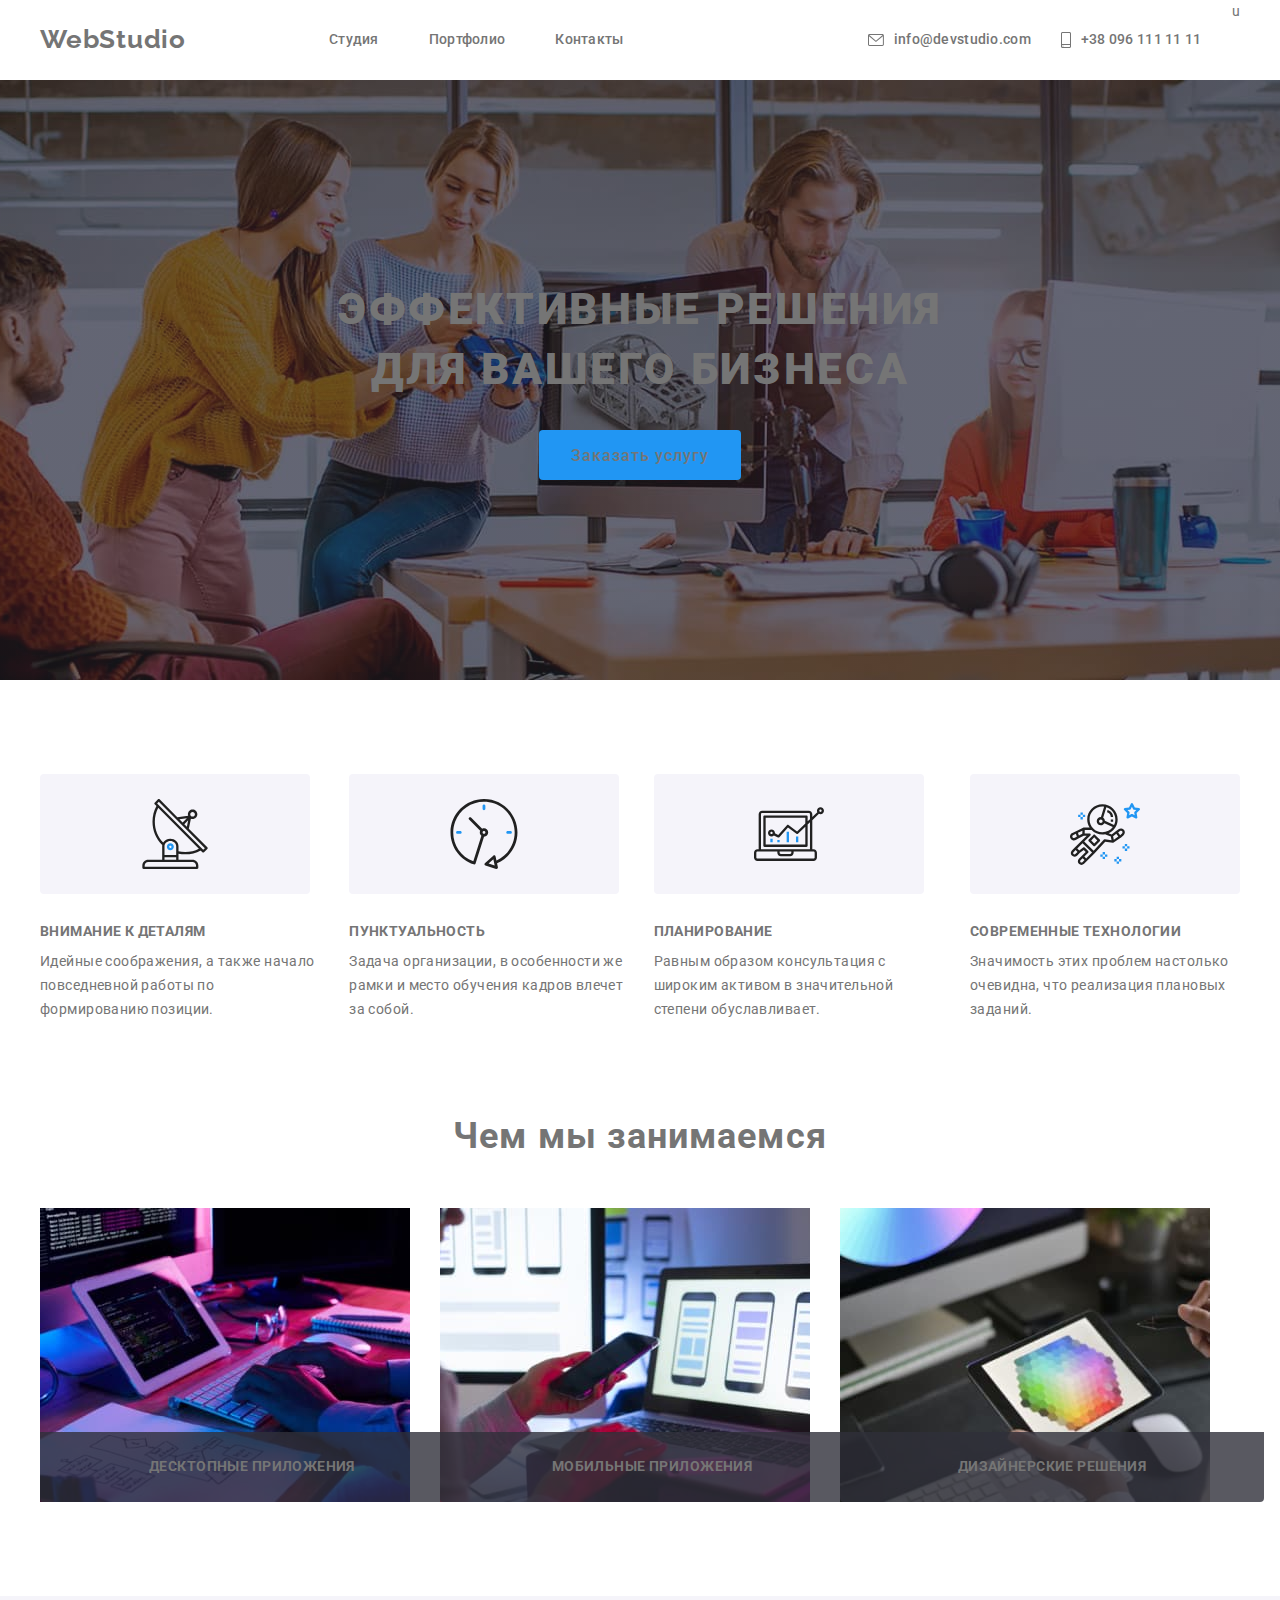
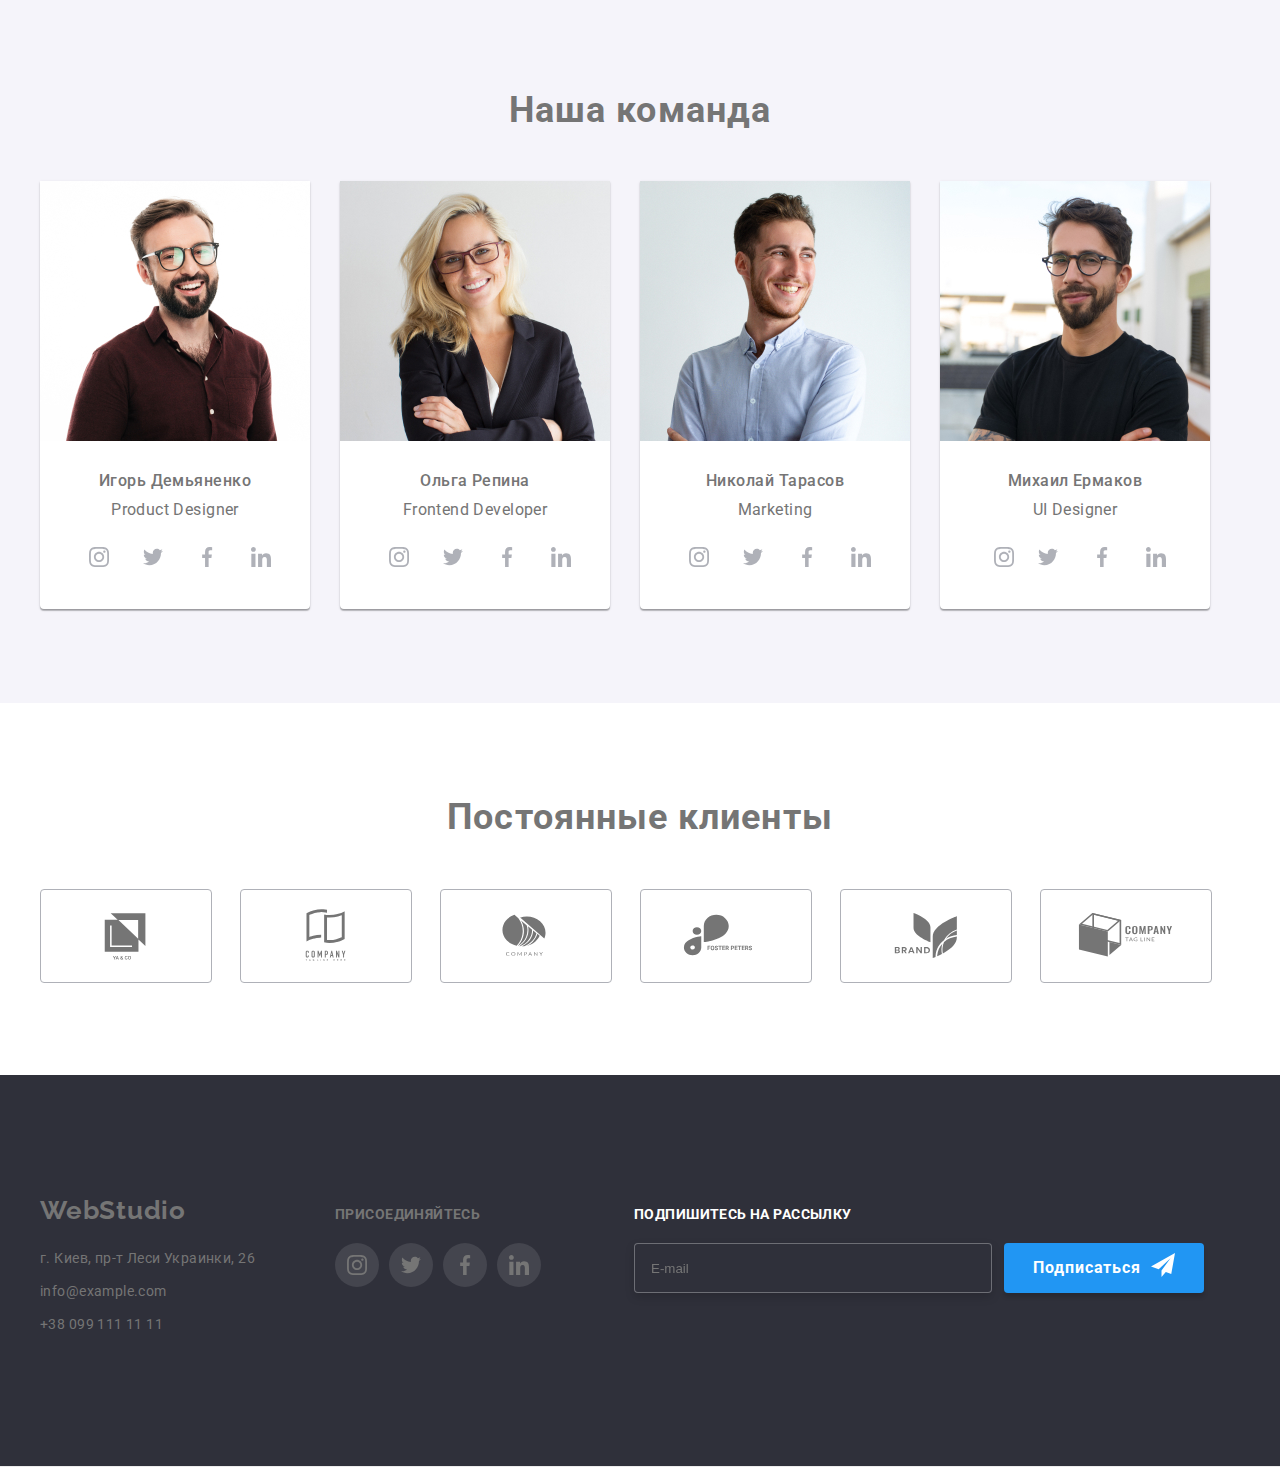
==== index.html @ 968fec94 "HW-07" ====
<!DOCTYPE html>
<html lang="ru">

<head>
    <meta charset="UTF-8">
    <meta http-equiv="X-UA-Compatible" content="IE=edge">
    <meta name="viewport" content="width=device-width, initial-scale=1.0">
    <title>Студия</title>
    <link rel="preconnect" href="https://fonts.googleapis.com">
    <link rel="preconnect" href="https://fonts.gstatic.com" crossorigin>
    <link
        href="https://fonts.googleapis.com/css2?family=Raleway:wght@700&family=Roboto:wght@400;500;700;900&display=swap"
        rel="stylesheet">
    <link rel="stylesheet" href="https://cdnjs.cloudflare.com/ajax/libs/modern-normalize/1.1.0/modern-normalize.min.css"
        integrity="sha512-wpPYUAdjBVSE4KJnH1VR1HeZfpl1ub8YT/NKx4PuQ5NmX2tKuGu6U/JRp5y+Y8XG2tV+wKQpNHVUX03MfMFn9Q=="
        crossorigin="anonymous" referrerpolicy="no-referrer" />
    <!---<link rel="stylesheet" href="./css/styles.css" />-->
    <link rel="stylesheet" href="./css/main.min.css" />
</head>

<body>
    <!-- Шапка сайта Студия-->
    </header>
    <header class="header">
        <div class="container header__container">
            <nav class="header__navigation">
                <a class="logo header__logo" href="/"><span class="logo-title">Web</span>Studio</a>
                <ul class="navi list">
                    <li class="navi__item">
                        <a class="navi__link current" href=" ./index.html">Студия</a>
                    </li>
                    <li class="navi__item">
                        <a class="navi__link" href="./portfolio.html">Портфолио</a>
                    </li>
                    <li class="navi__item">
                        <a class="navi__link" href="">Контакты</a>
                    </li>
                </ul>
            </nav>
            <ul class="contacts list">
                <li class="contact__item">
                    <a class="contact__link" href="mailto:info@devstudio.com">
                        <svg class="contact__icon" width="16px" height="12px">
                            <use href="images/symbol-defs.svg#envelope"></use>
                        </svg> info@devstudio.com
                    </a>
                </li>

                <li class="contact__item">
                    <a class="contact__link" href="tel:+380961111111">
                        <svg class="contact__icon" width="10px" height="16px">
                            <use href="images/symbol-defs.svg#smartphone"></use>
                        </svg>+38 096 111 11 11
                    </a>
                </li>
            </ul>u
        </div>
        <!-- Секция Эффективные решения -->
        <main>
            <section class="hero">
                <div class="container hero__container">
                    <h1 class="hero__title">Эффективные решения</br>для вашего бизнеса</h1>
                    <button data-modal-open class="hero__button" type="button btn">Заказать услугу</button>
                    <div class="backdrop is-hidden" data-modal>
                        <div class="modal-close">
                            <button data-modal-close class="btn__close" type="button">
                                <svg class="close-icon" width="18px" height="18px">
                                    <use href="./images/symbol-defs.svg#close"></use>
                                </svg>
                            </button>
                            <div class="modal">
                                <h3 class="modal__text">Оставьте свои данные, мы вам перезвоним</h3>
                                <form class="form js-speaker-form">
                                    <div class="form-field">
                                        <label for="name">Имя</label>
                                        <input type="text" name="name" id="name" />
                                        <svg class="form-field__icon" width="18px" height="18px">
                                            <use href="./images/symbol-defs.svg#person"></use>
                                        </svg>

                                    </div>
                                    <div class="form-field">
                                        <label for="tel">Телефон</label>
                                        <input type="tel" name="tel" id="tel" />
                                        <svg class="form-field__icon" width="18px" height="18px">
                                            <use href="./images/symbol-defs.svg#phone"></use>
                                        </svg>
                                    </div>
                                    <div class="form-field">
                                        <label for="email">Почта</label>
                                        <input type="email" name="email" id="email" />
                                        <svg class="form-field__icon" width="18px" height="18px">
                                            <use href="./images/symbol-defs.svg#email"></use>
                                        </svg>
                                    </div>
                                    <div class="form-field">
                                        <label for="comment">Комментарий</label>
                                        <textarea class="form-field__comment" name="comment" id="name" rows="8"
                                            placeholder="Введите текст"></textarea>
                                    </div>

                                    <div class="check-form">
                                        <label class="checkbox-label">
                                            <input type="checkbox" name="vector" value="vector"
                                                class="check-form__checkbox" />
                                            <span class="vector__icon"></span>
                                            <span class="condition">Соглашаюсь с рассылкой и
                                                принимаю
                                                <a href="" class="check-form__condition">Условия договора</a>
                                            </span>
                                        </label>
                                    </div>
                                    <button class="form__btn-sumbit" type="submit">Отправить</button>
                                </form>
                            </div>
                        </div>
                    </div>
            </section>
            <!-- Секция детали -->
            <section class="section section-no-padding">
                <div class="container">
                    <h2 class="title" hidden>Oсобенности</h2>
                    <ul class="feature list">
                        <li class="feature__item">
                            <div class="feature__icons">
                                <svg class="feature__icon" width="70px" height="70">
                                    <use href="./images/symbol-defs.svg#antenna"></use>
                                </svg>
                            </div>
                            <h3 class="feature__title">Внимание к деталям</h3>
                            <p class="feature__text">Идейные соображения, а также начало повседневной работы по
                                формированию позиции.</p>
                        </li>
                        <li class="feature__item">
                            <div class="feature__icons">
                                <svg class="feature__icon" width="70px" height="70">
                                    <use href="./images/symbol-defs.svg#clock"></use>
                                </svg>
                            </div>
                            <h3 class="feature__title">Пунктуальность</h3>
                            <p class="feature__text">Задача организации, в особенности же рамки и место обучения
                                кадров влечет за собой.</p>
                        </li>
                        <li class="feature__item">
                            <div class="feature__icons">
                                <svg class="feature__icon" width="70px" height="70">
                                    <use href="./images/symbol-defs.svg#diagram"></use>
                                </svg>
                            </div>
                            <h3 class="feature__title">Планирование</h3>
                            <p class="feature__text">Равным образом консультация с широким активом в значительной
                                степени обуславливает.</p>
                        </li>
                        <li class="feature__item">
                            <div class="feature__icons">
                                <svg class="feature__icon" width="70px" height="70">
                                    <use href="./images/symbol-defs.svg#astronaut"></use>
                                </svg>
                            </div>
                            <h3 class="feature__title">Современные технологии</h3>
                            <p class="feature__text">Значимость этих проблем настолько очевидна, что реализация
                                плановых заданий.</p>
                        </li>
                    </ul>
                </div>
            </section>
            <!-- Секция занятия-->
            <section class="section">
                <div class="container">
                    <h2 class="info__title">Чем мы занимаемся</h2>
                    <ul class="info list">
                        <li class="info__item">
                            <img src="./images/photo-box-1.jpg" alt="специалист пишет код " width="370" height="294" />
                            <p class="info__text">Десктопные приложения</p>
                        </li>
                        <li class="info__item">
                            <img src="./images/photo-box-2.jpg" alt="тестировщик тестует код " width="370"
                                height="294" />
                            <p class="info__text">Мобильные приложения</p>
                        </li>
                        <li class="info__item">
                            <img src="./images/photo-box-3.jpg" alt="архитектор рисует проект " width="370"
                                height="294" />
                            <p class="info__text">Дизайнерские решения</p>
                        </li>
                    </ul>
                </div>
            </section>
            <!-- Секция команда -->
            <section class="section about__section">
                <div class="container">
                    <h2 class="about__title">Наша команда</h2>
                    <ul class="about list">
                        <li class="about__item">
                            <img src="images/about-img-1.jpg" alt="Игорь Демьяненко" width="270" height="260" />
                            <div class="about__us">
                                <h3 class="about__name">Игорь Демьяненко</h3>
                                <p class="about__profession" lang="en">Product Designer</p>
                                <ul class="social-list list">
                                    <li class="social__item">
                                        <a class="social__link" href="">
                                            <svg class="social__icon" width="20px" height="20px">
                                                <use href="./images/symbol-defs.svg#instagram"></use>
                                            </svg></a>
                                    </li>
                                    <li class="social__item">
                                        <a class="social__link" href="">
                                            <svg class="social__icon" width="20px" height="20px">
                                                <use href="./images/symbol-defs.svg#twitter"></use>
                                            </svg></a>
                                    </li>
                                    <li class="social__item">
                                        <a class="social__link" href="">
                                            <svg class="social__icon" width="20px" height="20px">
                                                <use href="./images/symbol-defs.svg#facebook"></use>
                                            </svg></a>
                                    </li>
                                    <li class="social__item">
                                        <a class="social__link" href="">
                                            <svg class="social__icon" width="20px" height="20px">
                                                <use href="./images/symbol-defs.svg#linkedin"></use>
                                            </svg></a>
                                    </li>
                                </ul>
                            </div>
                        <li class="about__item">
                            <img src="images/about-img-2.jpg" alt="Ольга Репина" width="270" height="260" />
                            <div class="about__us">
                                <h3 class="about__name">Ольга Репина</h3>
                                <p class="about__profession" lang="en">Frontend Developer</p>
                                <ul class="social-list list">
                                    <li class="social__item">
                                        <a class="social__link" href="">
                                            <svg class="social__icon" width="20px" height="20px">
                                                <use href="./images/symbol-defs.svg#instagram"></use>
                                            </svg></a>
                                    </li>
                                    <li class="social__item">
                                        <a class="social__link" href="">
                                            <svg class="social__icon" width="20px" height="20px">
                                                <use href="./images/symbol-defs.svg#twitter"></use>
                                            </svg></a>
                                    </li>
                                    <li class="social__item">
                                        <a class="social__link" href="">
                                            <svg class="social__icon" width="20px" height="20px">
                                                <use href="./images/symbol-defs.svg#facebook"></use>
                                            </svg></a>
                                    </li>
                                    <li class="social__item">
                                        <a class="social__link" href="">
                                            <svg class="social__icon" width="20px" height="20px">
                                                <use href="./images/symbol-defs.svg#linkedin"></use>
                                            </svg></a>
                                    </li>
                                </ul>
                            </div>
                        <li class="about__item">
                            <img src="images/about-img-3.jpg" alt="Николай Тарасов" width="270" height="260" />
                            <div class="about__us">
                                <h3 class="about__name">Николай Тарасов</h3>
                                <p class="about__profession" lang="en">Marketing</p>
                                <ul class="social-list list">
                                    <li class="social__item">
                                        <a class="social__link" href="">
                                            <svg class="social__icon" width="20px" height="20px">
                                                <use href="./images/symbol-defs.svg#instagram"></use>
                                            </svg></a>
                                    </li>
                                    <li class="social__item">
                                        <a class="social__link" href="">
                                            <svg class="social__icon" width="20px" height="20px">
                                                <use href="./images/symbol-defs.svg#twitter"></use>
                                            </svg></a>
                                    </li>
                                    <li class="social__item">
                                        <a class="social__link" href="">
                                            <svg class="social__icon" width="20px" height="20px">
                                                <use href="./images/symbol-defs.svg#facebook"></use>
                                            </svg></a>
                                    </li>
                                    <li class="social__item">
                                        <a class="social__link" href="">
                                            <svg class="social__icon" width="20px" height="20px">
                                                <use href="./images/symbol-defs.svg#linkedin"></use>
                                            </svg></a>
                                    </li>
                                </ul>
                            </div>
                        <li class="about__item">
                            <img src="images/about-img-4.jpg" alt="Михаил Ермаков" width="270" height="260" />
                            <div class="about__us">
                                <h3 class="about__name">Михаил Ермаков</h3>
                                <p class="about__profession" lang="en">UI Designer</p>
                                <ul class="social-list list">
                                    <li class="social__item">
                                        <a class="social__link" href="">
                                            <svg class="social__icon" width="20px" height="20px">
                                                <use href="./images/symbol-defs.svg#instagram"></use>
                                            </svg></a>
                                    </li>
                                    <li class="social-item">
                                        <a class="social__link" href="">
                                            <svg class="social__icon" width="20px" height="20px">
                                                <use href="./images/symbol-defs.svg#twitter"></use>
                                            </svg></a>
                                    </li>
                                    <li class="social__item">
                                        <a class="social__link" href="">
                                            <svg class="social__icon" width="20px" height="20px">
                                                <use href="./images/symbol-defs.svg#facebook"></use>
                                            </svg></a>
                                    </li>
                                    <li class="social__item">
                                        <a class="social__link" href="">
                                            <svg class="social__icon" width="20px" height="20px">
                                                <use href="./images/symbol-defs.svg#linkedin"></use>
                                            </svg></a>
                                    </li>
                                </ul>
                            </div>
            </section>
            <!-- Постоянные клиенты -->
            <section class="clients">
                <div class="container">
                    <h2 class="clietns__title">Постоянные клиенты</h2>
                    <ul class="client list">
                        <li class="client__item">
                            <a class="client__link" href="">
                                <svg class="client__icon" width="106px" height="60px">
                                    <use href="./images/symbol-defs.svg#logo-1"></use>
                                </svg></a>
                        </li>
                        <li class="client__item">
                            <a class="client__link" href="">
                                <svg class="client__icon" width="106px" height="60px">
                                    <use href="./images/symbol-defs.svg#logo-2"></use>
                                </svg></a>
                        </li>
                        <li class="client__item">
                            <a class="client__link" href="">
                                <svg class="client__icon" width="106px" height="60px">
                                    <use href="./images/symbol-defs.svg#logo-3"></use>
                                </svg></a>
                        </li>
                        <li class="client__item">
                            <a class="client__link" href="">
                                <svg class="client__icon" width="106px" height="60px">
                                    <use href="./images/symbol-defs.svg#logo-4"></use>
                                </svg></a>
                        </li>
                        <li class="client__item">
                            <a class="client__link" href="">
                                <svg class="client__icon" width="106px" height="60px">
                                    <use href="./images/symbol-defs.svg#logo-5"></use>
                                </svg></a>
                        </li>
                        <li class="client__item">
                            <a class="client__link" href="">
                                <svg class="client__icon" width="106px" height="60px">
                                    <use href="./images/symbol-defs.svg#logo-6"></use>
                                </svg></a>
                        </li>
                    </ul>
                </div>
            </section>
        </main>
        <!-- Секция контакты -->
        <footer class="footer">
            <div class="container footer__container">
                <div class="footer">
                    <a class="logo footer__logo" href="/"><span class="logo-title">Web</span>Studio</a>
                    <address class="address">
                        <ul class="address-list list">
                            <li class="address__item">
                                <a class="address__link address__link-address" href="">г. Киев, пр-т Леси Украинки,
                                    26</a>
                            </li>
                            <li class="address__item">
                                <a class="address__link address__link-contact"
                                    href="mailto:info@example.com">info@example.com</a>
                            </li>
                            <li class="address__item">
                                <a class="address__link address__link-contact" href="tel:+380991111111">+38 099 111 11
                                    11</a>
                            </li>
                        </ul>
                    </address>
                </div>
                <div class="networks">
                    <p class="network__title">присоединяйтесь</p>
                    <ul class="network list">
                        <li class="network__item">
                            <a class="network__link" href="">
                                <svg class="icon" width="20px" height="20px">
                                    <use href="./images/symbol-defs.svg#instagram"></use>
                                </svg>
                            </a>
                        </li>
                        <li class="network__item">
                            <a class="network__link" href="">
                                <svg class="icon" width="20px" height="20px">
                                    <use href="./images/symbol-defs.svg#twitter"></use>
                                </svg>
                            </a>
                        </li>
                        <li class="network__item">
                            <a class="network__link" href="">
                                <svg class="icon" width="20px" height="20px">
                                    <use href="./images/symbol-defs.svg#facebook"></use>
                                </svg>
                            </a>
                        </li>
                        <li class="network__item">
                            <a class="network__link" href="">
                                <svg class="icon" width="20px" height="20px">
                                    <use href="./images/symbol-defs.svg#linkedin"></use>
                                </svg>
                            </a>
                        </li>
                    </ul>
                </div>
                <div class="sends">
                    <h3 class="send__text">Подпишитесь на рассылку</h3>
                    <form class="send__form">
                        <input type="email" name="E-mail" placeholder="E-mail" autocomplete="email" class="input" />
                        <button type="submit" class="but__sumbit">
                            Подписаться
                            <svg class="send__icon" width="24px" height="24px">
                                <use href="./images/symbol-defs.svg#icon-send"></use>
                            </svg>

                        </button>
                    </form>
                </div>

            </div>
        </footer>
        <script src="./js/modal.js"></script>

</body>

</html>
---- css/styles.css ----
/*:root {
  --primarytext-color: #212121;
  --foreground-color: #757575;
  --primary-color: #ffffff;
  --accent-color: #2196f2;
  --title-color: #000000;
  --background-color: rgba(255, 255, 255, 0.6);
  --icon-color: #afb1b8;
}
p,
h1,
h2,
h3,
h4,
h5,
h6 {
  margin: 0;
}

img {
  display: block;
}

button {
  cursor: pointer;
}

body {
  margin: 0;
  font-family: Roboto, sans-serif;
  font-style: normal;
  font-size: 14px;
  font-weight: 400;
  line-height: 1.71;
  letter-spacing: 0.03em;
  color: #757575;
}

.list {
  list-style: none;
}

a {
  text-decoration: none;
}
.container {
  width: 1200px;
  padding-left: 15px;
  padding-right: 15px;
  margin: 0 auto;

  outline: 1px solid red;
}
.section {
  padding: 94px 0;
}
ul {
  margin: 0;
  padding: 0;
}*/

/*--------------------------------HEADER----------------------------*/
/*.header {
  border-bottom: 1px solid #ececec;
}

.header__container {
  display: flex;
}*/
/*logo*/
/*.logo {
  font-family: Raleway;
  font-weight: bold;

  font-size: 26px;
  line-height: 1.19;
  text-decoration: none;
  letter-spacing: 0.03em;

  padding-top: 24px;
  padding-bottom: 25px;
  text-decoration: none;
  color: var(--secondary-color);
  transition: color 250ms cubic-bezier(0.4, 0, 0.2, 1);
}
.logo-title {
  padding-top: 24px;
  padding-bottom: 25px;
  color: var(--accent-color);
}

.header__logo:hover,
.header__logo:focus {
  color: var(--accent-color);
}*/
/*navigation*/
/*.header__navigation {
  display: flex;
  align-items: center;
}

.navi {
  display: flex;
  margin-left: 93px;
}

.navi__item {
  margin-left: 50px;
}
.navi__item .navi__link {
  transition: color 250ms cubic-bezier(0.4, 0, 0.2, 1);
}
.navi__link {
  font-weight: 500;
  font-size: 14px;
  line-height: 1.14;
  letter-spacing: 0.02em;
  padding-top: 32px;
  padding-bottom: 32px;
  display: flex;
  color: var(--secondary-color);
}
.navi__link:hover,
.navi__link:focus {
  color: var(--accent-color);
}
.header__navigation .navi__link:hover {
  color: var(--accent-color);
}
.header__navigation .navi__link.current {
  color: var(--accent-color);
}

.navi__link {
  position: relative;
}
.navi__link.current::after {
  display: block;
  content: '';
  width: 100%;
  height: 4px;
  position: absolute;
  background-color: var(--accent-color);
  border-radius: 2px;
  bottom: -1px;
}*/
/*contacts*/

/*.contacts {
  display: flex;
  margin-left: auto;
  padding-top: 32px;
  padding-bottom: 32px;
}
.contact__link {
  display: flex;
  align-items: center;

  transition: color 250ms cubic-bezier(0.4, 0, 0.2, 1);
}
.contact__link {
  font-weight: 500;
  font-size: 14px;
  line-height: 1.14;

  margin-right: 30px;
  letter-spacing: 0.02em;
  color: var(--foreground-color);
}

.contact__link:hover,
.contact__link:focus {
  color: var(--accent-color);
}
.contact__icon {
  margin-right: 10px;
  fill: currentColor;
}*/

/*-------------------------------MAIN---------------------------*/

/*HERO*/
/*.hero {
  background-color: #2f303a;
  text-align: center;
  max-width: 1600px;
  height: 600px;

  margin-left: auto;
  margin-right: auto;
  background-image: linear-gradient(to right, rgba(47, 48, 58, 0.4), rgba(47, 48, 58, 0.4)),
    url(../images/overlay.jpg);
  background-repeat: no-repeat;
  background-position: center;
  background-size: cover;
}

.hero__container {
  padding-top: 200px;
  padding-bottom: 200px;
}

.hero__title {
  font-weight: 900;
  font-size: 44px;
  line-height: 1.36;

  text-align: center;
  letter-spacing: 0.06em;

  margin-top: 0;
  margin-bottom: 30px;
  text-transform: uppercase;
  color: var(--primary-color);
}

.hero__button {
  font-family: inherit;
  font-style: normal;
  font-weight: 500;
  font-size: 16px;
  line-height: 1.87;
  letter-spacing: 0.06em;

  padding: 11px 32px;
  margin-left: auto;
  margin-right: auto;
  cursor: pointer;
  color: var(--primary-color);

  height: 50px;
  background: #2196f3;

  border-radius: 4px;
  border: transparent;
}*/

/*MODAL-CLOSE*/
/*.backdrop {
  position: fixed;
  top: 0;
  left: 0;
  width: 100%;
  height: 100%;
  background-color: rgba(0, 0, 0, 0.2);
  z-index: 2;

  opacity: 1;
  transition: opacity 250ms cubic-bezier(0.4, 0, 0.2, 1);
}

.backdrop.is-hidden {
  opacity: 0;
  pointer-events: none;
}

.backdrop.is-hidde .modal {
  transform: translate(-50%, -50%) scale(1.1);
  opacity: 0;
}

.modal-close {
  position: absolute;
  top: 50%;
  left: 50%;
  visibility: visible;

  min-width: 528px;
  min-height: 581px;
  background-color: var(--primary-color);

  transform: translate(-50%, -50%) scale(1);
  opacity: 1;

  transition: transform 250ms cubic-bezier(0.4, 0, 0.2, 1),
    opacity 250ms cubic-bezier(0.4, 0, 0.2, 1);
}

.btn__close {
  position: absolute;
  top: 8px;
  right: 8px;
  display: flex;
  align-items: center;
  justify-content: center;

  width: 30px;
  height: 30px;

  border-radius: 50%;
  border: 1px solid rgba(0, 0, 0, 0.1);
  background-color: var(--primary-color);
  cursor: pointer;

  transition: fill 250ms cubic-bezier(0.4, 0, 0.2, 1);
}
.btn__close:hover {
  fill: var(--accent-color);
}*/
/*MODAL*/
/*.modal {
  padding: 40px 40px;
}

.modal__text {
  font-style: normal;
  font-weight: bold;
  font-size: 20px;
  line-height: 1.15;
  margin-bottom: 12px;

  text-align: center;
  letter-spacing: 0.03em;

  color: var(--secondary-color);
}*/
/*form-field*/
/*.form {
  margin-top: 12px;
}

.form-field {
  display: flex;
  flex-direction: column;
  text-align: left;
  position: relative;
  margin-top: 10px;
}
.form-field label {
  font-size: 12px;
  line-height: 1.16;
  letter-spacing: 0.01em;
  padding-bottom: 4px;
  color: var(--foreground-color);
}
.form-field input {
  height: 40px;
  padding-left: 40px;

  border-radius: 4px;
  border: 1px solid rgba(33, 33, 33, 0.2);

  transition: border 250ms cubic-bezier(0.4, 0, 0.2, 1);
}
.form-field__icon {
  position: absolute;
  top: 50%;
  margin-left: 15px;
  width: 18px;
  height: 18px;
  color: #000000;
  transition: fill 250ms cubic-bezier(0.4, 0, 0.2, 1);
}
.form-field input:hover,
.form-field input:focus {
  outline: none;
  border: 1px solid var(--accent-color);
}
.form-field input:hover {
  cursor: pointer;
}

.form-field input:focus ~ .form-field__icon,
.form-field input:hover ~ .form-field__icon {
  fill: var(--accent-color);
}

textarea {
  resize: none;
  font-size: 12px;
  line-height: 1.16;
  letter-spacing: 0.01em;
  padding-top: 12px;
  color: rgba(117, 117, 117, 0.5);

  transition: border 250ms cubic-bezier(0.4, 0, 0.2, 1);
}

.form-field__comment {
  font-size: 12px;
  line-height: 1.16;
  letter-spacing: 0.01em;
  padding: 12px 16px;

  color: rgba(117, 117, 117, 0.5);

  height: 120px;
  border: 1px solid rgba(33, 33, 33, 0.2);
  border-radius: 4px;
}
.form-field textarea:hover,
.form-field textarea:focus {
  outline: none;
  border: 1px solid var(--accent-color);
  cursor: pointer;
}*/
/*checkbox*/
/*.check-form {
  font-style: normal;
  font-weight: normal;
  font-size: 14px;
  line-height: 1.71;
  letter-spacing: 0.03em;

  margin-top: 20px;
  margin-bottom: 30px;
  color: #757575;
}
.check-form__condition {
  text-decoration-line: underline;
  color: #2196f3;
}
.check-form__checkbox {
  position: absolute;
  width: 1px;
  height: 1px;
  margin: -1px;
  border: 0;
  padding: 0;
  clip: rect(0 0 0 0);
  overflow: hidden;
}

.vector__icon {
  display: inline-block;
  margin-right: 8px;
  width: 16px;
  height: 15px;
  border: 2px solid #212121;
  border-radius: 2px;
}

.check-form__checkbox:checked + .vector__icon {
  background-color: var(--accent-color);
  background-image: url(../images/full-check.svg);
  border-color: var(--accent-color);
  background-size: contain;
  background-origin: border-box;
}*/
/*sumbit*/
/*.form__btn-sumbit {
  font-family: inherit;
  font-style: normal;
  font-weight: 500;
  font-size: 16px;
  line-height: 1.87;
  letter-spacing: 0.06em;

  height: 50px;
  display: flex;
  text-align: center;
  padding: 10px 55px;

  margin-left: auto;
  margin-right: auto;

  color: var(--primary-color);

  background: #2196f3;
  border-radius: 4px;
  border: transparent;
  transition: background-color 250ms cubic-bezier(0.4, 0, 0.2, 1);
}
.form__btn-sumbit:hover,
.form__btn-sumbit:focus {
  background-color: #188ce8;
}*/
/*-----------------------------------------FEATURE---------------------------------*/
/*.section {
  padding-top: 94px;
  padding-bottom: 94px;
}
.section-no-padding {
  padding-top: 94px;
  padding-bottom: 0;
}*/
/*feature*/
/*.feature {
  display: flex;
  justify-content: center;
}
.feature__item:not(:last-child) {
  margin-right: 30px;
}*/
/*.feature__icons {
  display: flex;
  width: 270px;
  height: 120px;
  justify-content: center;
  align-items: center;
  background-color: #f5f4fa;
  border-radius: 4px;
  margin-bottom: 30px;
}*/
/*.feature__title {
  font-size: 14px;
  line-height: 1.14;
  letter-spacing: 0.03em;
  margin-bottom: 10px;

  text-transform: uppercase;
  color: var(--secondary-color);
}

.feature__text {
  font-size: 14px;
  line-height: 1.71;
  letter-spacing: 0.03em;

  color: var(--foreground-color);
}
/*info*/
/*.info__title {
  font-size: 36px;
  line-height: 1.16;
  text-align: center;
  letter-spacing: 0.03em;
  margin-bottom: 50px;
  color: var(--secondary-color);
}
.info {
  display: flex;
}

.info__item:not(:first-child) {
  margin-left: 30px;
}

.info__item {
  justify-content: space-between;
  width: 370px;
  position: relative;
}

.info__text {
  position: absolute;
  bottom: 0;
  width: 100%;
  padding: 27px;

  line-height: 1.14;
  font-weight: 700;
  color: var(--primary-color);

  background-color: rgba(47, 48, 58, 0.8);
  border-radius: 0px 0px 4px 4px;
  text-transform: uppercase;
  text-align: center;
}*/
/*about*/
/*.about__section {
  background: #f5f4fa;
}
.about__title {
  font-style: normal;
  font-size: 36px;
  line-height: 1.16;
  text-align: center;
  letter-spacing: 0.03em;

  margin-bottom: 50px;
  justify-content: space-between;
  color: var(--secondary-color);
}

.about {
  display: flex;
}
.about .about__name {
  font-weight: 500;
  font-size: 16px;
  line-height: 1.19;
  text-align: center;
  letter-spacing: 0.03em;

  color: var(--secondary-color);
}

.about .about__profession {
  font-size: 16px;
  line-height: 1.19;
  margin-top: 10px;
}
.about__item {
  background: #ffffff;
  box-shadow: 0px 1px 3px rgba(0, 0, 0, 0.12), 0px 1px 1px rgba(0, 0, 0, 0.14),
    0px 2px 1px rgba(0, 0, 0, 0.2);
  border-radius: 0px 0px 4px 4px;
}

.about__item:not(:first-child) {
  margin-left: 30px;
}

.about .about__name,
.about .about__profession {
  text-align: center;
}

.about .about__us {
  padding-top: 30px;
  padding-bottom: 30px;
}*/

/*social*/
/*.social-list {
  display: flex;
  justify-content: center;
  margin-top: 16px;
}

.social-list .social__item {
  margin-left: 10px;
}*/
/*.social__link {
  display: flex;
  width: 44px;
  height: 44px;
  border-radius: 50%;
  justify-content: center;
  align-items: center;
  background-color: #ffffff;
  color: #afb1b8;
  transition: color 250ms cubic-bezier(0.4, 0, 0.2, 1),
    background-color 250ms cubic-bezier(0.4, 0, 0.2, 1);
}

.social__icon {
  fill: currentColor;
}

.social__link:hover,
.social__link:focus {
  color: #ffffff;
  background-color: var(--accent-color);
}*/
/*clients*/
/*.clients {
  padding-top: 94px;
  padding-bottom: 94px;
}
.clietns__title {
  font-style: normal;
  font-size: 36px;
  line-height: 1.16;
  text-align: center;
  letter-spacing: 0.03em;

  color: var(--secondary-color);
}*/
/*.client {
  display: flex;
  margin-top: 50px;
}

.client__item {
  width: 170px;
  height: 92px;

}
.client__item:not(:first-child) {
  margin-left: 30px;
}*/

/*.client__link {
  display: flex;
  width: 100%;
  height: 100%;
  justify-content: center;
  align-items: center;

  border: 1px solid #afb1b8;
  border-radius: 4px;
  color: var(--icon-color);
  transition: color 250ms cubic-bezier(0.4, 0, 0.2, 1),
    border-color 250ms cubic-bezier(0.4, 0, 0.2, 1);
}
.client__icon {
  fill: currentColor;
}

.client__link:hover,
.client__link:focus {
  color: var(--accent-color);
  border-color: var(--accent-color);
}*/

/*----------------------------FOOTER---------------------------*/

/*.footer {
  padding-top: 60px;
  padding-bottom: 60px;
  background-color: #2f303a;
}
.footer__container {
  display: flex;
  /*align-items: baseline;
}*/
/*.footer__logo {
  font-family: Raleway;
  font-size: 26px;
  line-height: 1.19;
  letter-spacing: 0.03em;
  color: var(--primary-color);

  transition: color 250ms cubic-bezier(0.4, 0, 0.2, 1);
}
.footer__logo:hover,
.footer__logo:focus {
  color: var(--accent-color);
}*/
/*address*/

/*.address__item .address__link--address {
  font-style: normal;
  font-weight: normal;
  font-size: 14px;
  line-height: 1.71;
  letter-spacing: 0.03em;
  margin-top: 20px;
  color: var(--primary-color);
  transition: color 250ms cubic-bezier(0.4, 0, 0.2, 1);
}

.address {
  margin-top: 20px;
}
.address__item {
  margin-bottom: 9px;
}

.address__link {
  font-style: normal;
  font-size: 14px;
  line-height: 1.71;
  letter-spacing: 0.03em;
  margin-top: 20px;
  color: var(--background-color);
  transition: color 250ms cubic-bezier(0.4, 0, 0.2, 1);
}
.address__item .address__link--contact {
  color: var(--footer-link-color);
}

.address__link .address__link--address {
  color: var(--primary-color);
  text-decoration: none;
  transition: color 250ms cubic-bezier(0.4, 0, 0.2, 1);
}
.address__link:hover,
.address__link:focus {
  color: var(--accent-color);
  transition: color 250ms cubic-bezier(0.4, 0, 0.2, 1);
}*/

/*networks*/
/*.networks {
  padding-top: 72px;
  padding-bottom: 100px;
  margin-left: 70px;
}
.network__title {
  text-transform: uppercase;
  font-weight: 700;
  line-height: 1.14;
  color: var(--primary-color);
  margin-left: 10px;
  margin-bottom: 20px;
}
.network {
  display: flex;
}
.network__link {
  display: flex;
  align-items: center;
  width: 44px;
  height: 44px;
  border-radius: 50%;

  justify-content: center;
  fill: currentColor;

  background-color: rgba(255, 255, 255, 0.1);
  color: var(--primary-color);
  transition: background-color 250ms cubic-bezier(0.4, 0, 0.2, 1);
}

.network__link {
  margin-left: 10px;
}

.network__link:hover,
.network__link:focus {
  background-color: var(--accent-color);
}*/
/*send-form*/
/*.sends {
  padding-top: 72px;
  padding-bottom: 100px;
  width: 570px;
  margin-left: 93px;
}
.send__form {
  display: flex;
  margin-top: 12px;
}

.send__text {
  font-weight: 700;
  font-size: 14px;
  line-height: 1.14;
  letter-spacing: 0.03em;
  margin-bottom: 20px;

  display: flex;
  text-transform: uppercase;

  color: #ffffff;
}
.send__form input {
  padding-left: 16px;
  width: 358px;
  height: 50px;

  background-color: #2f303a;
  border: 1px solid rgba(255, 255, 255, 0.3);
  box-sizing: border-box;
  filter: drop-shadow(0px 4px 4px rgba(0, 0, 0, 0.15));
  border-radius: 4px;
  color: rgba(255, 255, 255, 0.6);
}
.send__form .input:hover,
.send__form .input:focus {
  outline: none;
  border: 1px solid var(--accent-color);
}
.send__icon {
  width: 24px;
  height: 24px;
  margin-left: 10px;
}
.but__sumbit {
  width: 200px;
  height: 50px;
  padding: 10px 0;
  margin-left: 12px;

  font-family: inherit;
  font-weight: bold;
  font-size: 16px;
  line-height: 1.87;
  letter-spacing: 0.06em;
  color: #ffffff;

  display: flex;
  justify-content: center;
  cursor: pointer;

  background: #2196f3;
  box-shadow: 0px 4px 4px rgba(0, 0, 0, 0.15);
  border-radius: 4px;
  border: transparent;

  outline: none;
  transition: background-color 250ms cubic-bezier(0.4, 0, 0.2, 1);
}
.but__sumbit:hover,
.but__sumbit:focus {
  background-color: #188ce8;
}*/

/*-----------------------------PORTFOLIO------------------------------*/
/*secondary*/
/*.secondary-list {
  display: flex;
  justify-content: center;
  margin-top: 0;
  margin-bottom: 50px;
}

.secondary-list__item + .secondary-list__item {
  margin-left: 8px;
}*/
/*.secondary-list__button {
  font-family: inherit;
  font-style: normal;

  height: 38px;
  font-weight: 500;
  font-size: 16px;
  line-height: 1.62;
  letter-spacing: 0.03em;

  padding: 6px 22px;
  min-width: 73px;

  border-radius: 4px;
  background-color: #f5f4fa;
  border: transparent;
  cursor: pointer;

  background-color: #f5f4fa;
  transition: color 250ms cubic-bezier(0.4, 0, 0.2, 1),
    background-color 250ms cubic-bezier(0.4, 0, 0.2, 1),
    box-shadow 250ms cubic-bezier(0.4, 0, 0.2, 1);
}
.secondary-list__button:hover,
.secondary-list__button:focus,
.secondary-list__button:active {
  color: var(--primary-color);
  background-color: var(--accent-color);
}*/

/*grid component*/
/*.grid {
  display: flex;
  flex-wrap: wrap;
  justify-content: space-between;
  flex-basis: inherit;

  margin-right: -30px;
  margin-bottom: -30px;
}

.grid__item:hover {
  box-shadow: 0px 1px 1px rgba(0, 0, 0, 0.12), 0px 4px 4px rgba(0, 0, 0, 0.06),
    1px 4px 6px rgba(0, 0, 0, 0.16);
}
.grid__item {
  width: 370px;
  margin-right: 30px;
  margin-bottom: 30px;
}
.grid .grid__link {
  display: block;
}
.grid__link {
  display: block;
  transition: box-shadow 0px 1px 1px rgba(0, 0, 0, 0.12), 0px 4px 4px rgba(0, 0, 0, 0.06),
    1px 4px 6px rgba(0, 0, 0, 0.16);
}
.grid__link:hover,
.grid__link:focus {
  box-shadow: 0px 1px 1px rgba(0, 0, 0, 0.12), 0px 4px 4px rgba(0, 0, 0, 0.06),
    1px 4px 6px rgba(0, 0, 0, 0.16);
}
.grid__thumb {
  position: relative;
  overflow: hidden;
}*/
/*overlay */
/*.grid-overlay {
  position: absolute;
  top: 0;
  left: 0;
  width: 100%;
  height: 100%;
  background-color: rgba(33, 150, 243, 0.9);
  padding: 63px 24px;
  transform: translateY(100%);
  opacity: 0;
  transition: transform 250ms cubic-bezier(0.4, 0, 0.2, 1),
    opacity 250ms cubic-bezier(0.4, 0, 0.2, 1);
}
.grid__overlay-text {
  margin: 0;
  font-size: 18px;
  line-height: 1.55;
  color: var(--primary-color);
}
.grid__link:hover .grid-overlay,
.grid__link:focus .grid-overlay {
  opacity: 1;
  transform: translateY(0);
}*/

/*website*/
/*.grid-website {
  padding-top: 20px;
  padding-bottom: 20px;
  border: 1px solid #eeeeee;
  padding-right: 24px;
  padding-left: 24px;

  background: var(--primary-color);
  border: 1px solid #eeeeee;
  box-sizing: border-box;
}
.grid-website__title {
  font-weight: 700;
  font-size: 18px;
  line-height: 2;
  letter-spacing: 0.06em;
  margin-bottom: 4px;
  color: var(--secondary-color);
}
.grid-website__text {
  font-weight: normal;
  font-size: 16px;
  line-height: 1.87;
  letter-spacing: 0.03em;
  color: var(--foreground-color);
}*/
---- css/main.min.css ----
p,h1,h2,h3,h4,h5,h6{margin:0}img{display:block}button{cursor:pointer}body{margin:0;font-family:Roboto, sans-serif;font-style:normal;font-size:14px;font-weight:400;line-height:1.71;letter-spacing:0.03em;color:#757575}.list{list-style:none}a{text-decoration:none}.section{padding:94px 0}ul{margin:0;padding:0}.container{width:1200px;padding-left:15px;padding-right:15px;margin:0 auto}.header{border-bottom:1px solid #ececec}.header__container{display:-webkit-box;display:-ms-flexbox;display:flex}.header__navigation{display:-webkit-box;display:-ms-flexbox;display:flex;-webkit-box-align:center;-ms-flex-align:center;align-items:center}.navi{display:-webkit-box;display:-ms-flexbox;display:flex;margin-left:93px}.navi__item{margin-left:50px}.navi__link{position:relative;font-weight:500;font-size:14px;line-height:1.14;letter-spacing:0.02em;padding-top:32px;padding-bottom:32px;display:-webkit-box;display:-ms-flexbox;display:flex;color:var(--primarytext-color);-webkit-transition:color 250ms cubic-bezier(0.4, 0, 0.2, 1);transition:color 250ms cubic-bezier(0.4, 0, 0.2, 1)}.navi__link:hover,.navi__link:focus{color:var(--accent-color)}.header__navigation .navi__link.current{color:var(--accent-color)}.navi__link.current::after{display:block;content:'';width:100%;height:4px;position:absolute;background-color:var(--accent-color);border-radius:2px;bottom:-1px}.navi__link.current::after:hover,.navi__link.current::after:focus{color:var(--accent-color)}.contacts{display:-webkit-box;display:-ms-flexbox;display:flex;margin-left:auto;padding-top:32px;padding-bottom:32px}.contact__link{font-weight:500;font-size:14px;line-height:1.14;margin-right:30px;letter-spacing:0.02em;color:var(--foreground-color);display:-webkit-box;display:-ms-flexbox;display:flex;-webkit-box-align:center;-ms-flex-align:center;align-items:center;-webkit-transition:color 250ms cubic-bezier(0.4, 0, 0.2, 1);transition:color 250ms cubic-bezier(0.4, 0, 0.2, 1)}.contact__link:hover,.contact__link:focus{color:var(--accent-color)}.contact__icon{margin-right:10px;fill:currentColor}.logo{font-family:Raleway;font-weight:bold;font-size:26px;line-height:1.19;text-decoration:none;letter-spacing:0.03em;padding-top:24px;padding-bottom:25px;text-decoration:none;color:var(--primarytext-color);-webkit-transition:color 250ms cubic-bezier(0.4, 0, 0.2, 1);transition:color 250ms cubic-bezier(0.4, 0, 0.2, 1)}.logo:hover,.logo:focus{color:var(--accent-color)}.logo-title{padding-top:24px;padding-bottom:25px;color:var(--accent-color)}.footer__logo{font-family:Raleway;font-size:26px;line-height:1.19;letter-spacing:0.03em;color:var(--primary-color);-webkit-transition:color 250ms cubic-bezier(0.4, 0, 0.2, 1);transition:color 250ms cubic-bezier(0.4, 0, 0.2, 1)}.footer__logo:hover,.footer__logo:focus{color:var(--accent-color)}.hero{background-color:#2f303a;text-align:center;max-width:1600px;height:600px;margin-left:auto;margin-right:auto;background-image:-webkit-gradient(linear, left top, right top, from(rgba(47,48,58,0.4)), to(rgba(47,48,58,0.4))),url(../images/overlay.jpg);background-image:linear-gradient(to right, rgba(47,48,58,0.4), rgba(47,48,58,0.4)),url(../images/overlay.jpg);background-repeat:no-repeat;background-position:center;background-size:cover}.hero__container{padding-top:200px;padding-bottom:200px}.hero__title{font-weight:900;font-size:44px;line-height:1.36;text-align:center;letter-spacing:0.06em;margin-top:0;margin-bottom:30px;text-transform:uppercase;color:var(--primary-color)}.modal-close{position:absolute;top:50%;left:50%;visibility:visible;min-width:528px;min-height:581px;background-color:var(--primary-color);-webkit-transform:translate(-50%, -50%) scale(1);transform:translate(-50%, -50%) scale(1);opacity:1;-webkit-transition:opacity 250ms cubic-bezier(0.4, 0, 0.2, 1),-webkit-transform 250ms cubic-bezier(0.4, 0, 0.2, 1);transition:opacity 250ms cubic-bezier(0.4, 0, 0.2, 1),-webkit-transform 250ms cubic-bezier(0.4, 0, 0.2, 1);transition:transform 250ms cubic-bezier(0.4, 0, 0.2, 1),opacity 250ms cubic-bezier(0.4, 0, 0.2, 1);transition:transform 250ms cubic-bezier(0.4, 0, 0.2, 1),opacity 250ms cubic-bezier(0.4, 0, 0.2, 1),-webkit-transform 250ms cubic-bezier(0.4, 0, 0.2, 1)}.modal{padding:40px 40px}.modal__text{font-style:normal;font-weight:bold;font-size:20px;line-height:1.15;margin-bottom:12px;text-align:center;letter-spacing:0.03em;color:var(--primarytext-color)}.hero__button{font-family:inherit;font-style:normal;font-weight:500;font-size:16px;line-height:1.87;letter-spacing:0.06em;padding:11px 32px;margin-left:auto;margin-right:auto;cursor:pointer;color:var(--primary-color);height:50px;background:#2196f3;border-radius:4px;border:transparent}.btn__close{position:absolute;top:8px;right:8px;display:-webkit-box;display:-ms-flexbox;display:flex;-webkit-box-align:center;-ms-flex-align:center;align-items:center;-webkit-box-pack:center;-ms-flex-pack:center;justify-content:center;width:30px;height:30px;border-radius:50%;border:1px solid rgba(0,0,0,0.1);background-color:var(--primary-color);cursor:pointer;-webkit-transition:fill 250ms cubic-bezier(0.4, 0, 0.2, 1);transition:fill 250ms cubic-bezier(0.4, 0, 0.2, 1)}.btn__close:hover{fill:var(--accent-color)}.but__sumbit{width:200px;height:50px;padding:10px 0;margin-left:12px;font-family:inherit;font-weight:bold;font-size:16px;line-height:1.87;letter-spacing:0.06em;color:#ffffff;display:-webkit-box;display:-ms-flexbox;display:flex;-webkit-box-pack:center;-ms-flex-pack:center;justify-content:center;cursor:pointer;background:#2196f3;-webkit-box-shadow:0px 4px 4px rgba(0,0,0,0.15);box-shadow:0px 4px 4px rgba(0,0,0,0.15);border-radius:4px;border:transparent;outline:none;-webkit-transition:background-color 250ms cubic-bezier(0.4, 0, 0.2, 1);transition:background-color 250ms cubic-bezier(0.4, 0, 0.2, 1)}.but__sumbit:hover,.but__sumbit:focus{background-color:#188ce8}.form__btn-sumbit{font-family:inherit;font-style:normal;font-weight:500;font-size:16px;line-height:1.87;letter-spacing:0.06em;height:50px;display:-webkit-box;display:-ms-flexbox;display:flex;text-align:center;padding:10px 55px;margin-left:auto;margin-right:auto;color:var(--primary-color);background:#2196f3;border-radius:4px;border:transparent;-webkit-transition:background-color 250ms cubic-bezier(0.4, 0, 0.2, 1);transition:background-color 250ms cubic-bezier(0.4, 0, 0.2, 1)}.form__btn-sumbit:hover,.form__btn-sumbit:focus{background-color:#188ce8}.secondary-list{display:-webkit-box;display:-ms-flexbox;display:flex;-webkit-box-pack:center;-ms-flex-pack:center;justify-content:center;margin-top:0;margin-bottom:50px}.secondary-list__item+.secondary-list__item{margin-left:8px}.secondary-list__button{font-family:inherit;font-style:normal;height:38px;font-weight:500;font-size:16px;line-height:1.62;letter-spacing:0.03em;padding:6px 22px;min-width:73px;border-radius:4px;background-color:#f5f4fa;border:transparent;cursor:pointer;background-color:#f5f4fa;-webkit-transition:color 250ms cubic-bezier(0.4, 0, 0.2, 1),background-color 250ms cubic-bezier(0.4, 0, 0.2, 1),-webkit-box-shadow 250ms cubic-bezier(0.4, 0, 0.2, 1);transition:color 250ms cubic-bezier(0.4, 0, 0.2, 1),background-color 250ms cubic-bezier(0.4, 0, 0.2, 1),-webkit-box-shadow 250ms cubic-bezier(0.4, 0, 0.2, 1);transition:color 250ms cubic-bezier(0.4, 0, 0.2, 1),background-color 250ms cubic-bezier(0.4, 0, 0.2, 1),box-shadow 250ms cubic-bezier(0.4, 0, 0.2, 1);transition:color 250ms cubic-bezier(0.4, 0, 0.2, 1),background-color 250ms cubic-bezier(0.4, 0, 0.2, 1),box-shadow 250ms cubic-bezier(0.4, 0, 0.2, 1),-webkit-box-shadow 250ms cubic-bezier(0.4, 0, 0.2, 1)}.secondary-list__button:hover,.secondary-list__button:focus,.secondary-list__button:active{color:var(--primary-color);background-color:var(--accent-color)}.backdrop{position:fixed;top:0;left:0;width:100%;height:100%;background-color:rgba(0,0,0,0.2);z-index:2;opacity:1;-webkit-transition:opacity 250ms cubic-bezier(0.4, 0, 0.2, 1);transition:opacity 250ms cubic-bezier(0.4, 0, 0.2, 1)}.backdrop.is-hidden{opacity:0;pointer-events:none}.backdrop.is-hidde .modal{-webkit-transform:translate(-50%, -50%) scale(1.1);transform:translate(-50%, -50%) scale(1.1);opacity:0}.form{margin-top:12px}.form-field{display:-webkit-box;display:-ms-flexbox;display:flex;-webkit-box-orient:vertical;-webkit-box-direction:normal;-ms-flex-direction:column;flex-direction:column;text-align:left;position:relative;margin-top:10px}.form-field label{font-size:12px;line-height:1.16;letter-spacing:0.01em;padding-bottom:4px;color:var(--foreground-color)}.form-field input{height:40px;padding-left:40px;border-radius:4px;border:1px solid rgba(33,33,33,0.2);-webkit-transition:border 250ms cubic-bezier(0.4, 0, 0.2, 1);transition:border 250ms cubic-bezier(0.4, 0, 0.2, 1)}.form-field input:hover,.form-field input:focus{outline:none;border:1px solid var(--accent-color)}.form-field input:hover{cursor:pointer}.form-field input:focus ~ .form-field__icon,.form-field input:hover ~ .form-field__icon{fill:var(--accent-color)}.form-field__icon{position:absolute;top:50%;margin-left:15px;width:18px;height:18px;color:#000000;-webkit-transition:fill 250ms cubic-bezier(0.4, 0, 0.2, 1);transition:fill 250ms cubic-bezier(0.4, 0, 0.2, 1)}textarea{resize:none;font-size:12px;line-height:1.16;letter-spacing:0.01em;padding-top:12px;color:rgba(117,117,117,0.5);-webkit-transition:border 250ms cubic-bezier(0.4, 0, 0.2, 1);transition:border 250ms cubic-bezier(0.4, 0, 0.2, 1)}textarea:hover,textarea:focus{outline:none;border:1px solid var(--accent-color);cursor:pointer}.form-field__comment{font-size:12px;line-height:1.16;letter-spacing:0.01em;padding:12px 16px;color:rgba(117,117,117,0.5);height:120px;border:1px solid rgba(33,33,33,0.2);border-radius:4px}.check-form{font-style:normal;font-weight:normal;font-size:14px;line-height:1.71;letter-spacing:0.03em;margin-top:20px;margin-bottom:30px;color:#757575}.check-form__condition{-webkit-text-decoration-line:underline;text-decoration-line:underline;color:#2196f3}.check-form__checkbox{position:absolute;width:1px;height:1px;margin:-1px;border:0;padding:0;clip:rect(0 0 0 0);overflow:hidden}.vector__icon{display:inline-block;margin-right:8px;width:16px;height:15px;border:2px solid #212121;border-radius:2px}.check-form__checkbox:checked+.vector__icon{background-color:var(--accent-color);background-image:url(../images/full-check.svg);border-color:var(--accent-color);background-size:contain;background-origin:border-box}.section{padding-top:94px;padding-bottom:94px}.section-no-padding{padding-top:94px;padding-bottom:0}.feature{display:-webkit-box;display:-ms-flexbox;display:flex;-webkit-box-pack:center;-ms-flex-pack:center;justify-content:center}.feature__item:not(:last-child){margin-right:30px}.feature__icons{display:-webkit-box;display:-ms-flexbox;display:flex;width:270px;height:120px;-webkit-box-pack:center;-ms-flex-pack:center;justify-content:center;-webkit-box-align:center;-ms-flex-align:center;align-items:center;background-color:#f5f4fa;border-radius:4px;margin-bottom:30px}.feature__title{font-size:14px;line-height:1.14;letter-spacing:0.03em;margin-bottom:10px;text-transform:uppercase;color:var(--primarytext-color)}.feature__text{font-size:14px;line-height:1.71;letter-spacing:0.03em;color:var(--foreground-color)}.info__title{font-size:36px;line-height:1.16;text-align:center;letter-spacing:0.03em;margin-bottom:50px;color:var(--primarytext-color)}.info{display:-webkit-box;display:-ms-flexbox;display:flex}.info__item:not(:first-child){margin-left:30px}.info__item{-webkit-box-pack:justify;-ms-flex-pack:justify;justify-content:space-between;width:370px;position:relative}.info__text{position:absolute;bottom:0;width:100%;padding:27px;line-height:1.14;font-weight:700;color:var(--primary-color);background-color:rgba(47,48,58,0.8);border-radius:0px 0px 4px 4px;text-transform:uppercase;text-align:center}.about__section{background:#f5f4fa}.about__title{font-style:normal;font-size:36px;line-height:1.16;text-align:center;letter-spacing:0.03em;margin-bottom:50px;-webkit-box-pack:justify;-ms-flex-pack:justify;justify-content:space-between;color:var(--primarytext-color)}.about{display:-webkit-box;display:-ms-flexbox;display:flex}.about .about__name{font-weight:500;font-size:16px;line-height:1.19;text-align:center;letter-spacing:0.03em;color:var(--primarytext-color)}.about .about__profession{font-size:16px;line-height:1.19;margin-top:10px}.about .about__name,.about .about__profession{text-align:center}.about .about__us{padding-top:30px;padding-bottom:30px}.about__item{background:#ffffff;-webkit-box-shadow:0px 1px 3px rgba(0,0,0,0.12),0px 1px 1px rgba(0,0,0,0.14),0px 2px 1px rgba(0,0,0,0.2);box-shadow:0px 1px 3px rgba(0,0,0,0.12),0px 1px 1px rgba(0,0,0,0.14),0px 2px 1px rgba(0,0,0,0.2);border-radius:0px 0px 4px 4px}.about__item:not(:first-child){margin-left:30px}.social-list{display:-webkit-box;display:-ms-flexbox;display:flex;-webkit-box-pack:center;-ms-flex-pack:center;justify-content:center;margin-top:16px}.social-list .social__item{margin-left:10px}.social__link{display:-webkit-box;display:-ms-flexbox;display:flex;width:44px;height:44px;border-radius:50%;-webkit-box-pack:center;-ms-flex-pack:center;justify-content:center;-webkit-box-align:center;-ms-flex-align:center;align-items:center;background-color:#ffffff;color:#afb1b8;-webkit-transition:color 250ms cubic-bezier(0.4, 0, 0.2, 1),background-color 250ms cubic-bezier(0.4, 0, 0.2, 1);transition:color 250ms cubic-bezier(0.4, 0, 0.2, 1),background-color 250ms cubic-bezier(0.4, 0, 0.2, 1)}.social__link:hover,.social__link:focus{color:#ffffff;background-color:var(--accent-color)}.social__icon{fill:currentColor}.clients{padding-top:94px;padding-bottom:94px}.clietns__title{font-style:normal;font-size:36px;line-height:1.16;text-align:center;letter-spacing:0.03em;color:var(--primarytext-color)}.client{display:-webkit-box;display:-ms-flexbox;display:flex;margin-top:50px}.client__item{width:170px;height:92px}.client__item:not(:first-child){margin-left:30px}.client__link{display:-webkit-box;display:-ms-flexbox;display:flex;width:100%;height:100%;-webkit-box-pack:center;-ms-flex-pack:center;justify-content:center;-webkit-box-align:center;-ms-flex-align:center;align-items:center;border:1px solid #afb1b8;border-radius:4px;color:var(--icon-color);-webkit-transition:color 250ms cubic-bezier(0.4, 0, 0.2, 1),border-color 250ms cubic-bezier(0.4, 0, 0.2, 1);transition:color 250ms cubic-bezier(0.4, 0, 0.2, 1),border-color 250ms cubic-bezier(0.4, 0, 0.2, 1)}.client__link:hover,.client__link:focus{color:var(--accent-color);border-color:var(--accent-color)}.client__icon{fill:currentColor}.grid{display:-webkit-box;display:-ms-flexbox;display:flex;-ms-flex-wrap:wrap;flex-wrap:wrap;-webkit-box-pack:justify;-ms-flex-pack:justify;justify-content:space-between;-ms-flex-preferred-size:inherit;flex-basis:inherit;margin-right:-30px;margin-bottom:-30px}.grid__item{width:370px;margin-right:30px;margin-bottom:30px}.grid__item:hover{-webkit-box-shadow:0px 1px 1px rgba(0,0,0,0.12),0px 4px 4px rgba(0,0,0,0.06),1px 4px 6px rgba(0,0,0,0.16);box-shadow:0px 1px 1px rgba(0,0,0,0.12),0px 4px 4px rgba(0,0,0,0.06),1px 4px 6px rgba(0,0,0,0.16)}.grid__link{display:block;-webkit-transition:0px 4px 4px rgba(0,0,0,0.06),1px 4px 6px rgba(0,0,0,0.16),-webkit-box-shadow 0px 1px 1px rgba(0,0,0,0.12);transition:0px 4px 4px rgba(0,0,0,0.06),1px 4px 6px rgba(0,0,0,0.16),-webkit-box-shadow 0px 1px 1px rgba(0,0,0,0.12);transition:box-shadow 0px 1px 1px rgba(0,0,0,0.12),0px 4px 4px rgba(0,0,0,0.06),1px 4px 6px rgba(0,0,0,0.16);transition:box-shadow 0px 1px 1px rgba(0,0,0,0.12),0px 4px 4px rgba(0,0,0,0.06),1px 4px 6px rgba(0,0,0,0.16),-webkit-box-shadow 0px 1px 1px rgba(0,0,0,0.12)}.grid__link:hover,.grid__link:focus{-webkit-box-shadow:0px 1px 1px rgba(0,0,0,0.12),0px 4px 4px rgba(0,0,0,0.06),1px 4px 6px rgba(0,0,0,0.16);box-shadow:0px 1px 1px rgba(0,0,0,0.12),0px 4px 4px rgba(0,0,0,0.06),1px 4px 6px rgba(0,0,0,0.16)}.grid__link:hover .grid-overlay,.grid__link:focus .grid-overlay{opacity:1;-webkit-transform:translateY(0);transform:translateY(0)}.grid__thumb{position:relative;overflow:hidden}.grid-overlay{position:absolute;top:0;left:0;width:100%;height:100%;background-color:rgba(33,150,243,0.9);padding:63px 24px;-webkit-transform:translateY(100%);transform:translateY(100%);opacity:0;-webkit-transition:opacity 250ms cubic-bezier(0.4, 0, 0.2, 1),-webkit-transform 250ms cubic-bezier(0.4, 0, 0.2, 1);transition:opacity 250ms cubic-bezier(0.4, 0, 0.2, 1),-webkit-transform 250ms cubic-bezier(0.4, 0, 0.2, 1);transition:transform 250ms cubic-bezier(0.4, 0, 0.2, 1),opacity 250ms cubic-bezier(0.4, 0, 0.2, 1);transition:transform 250ms cubic-bezier(0.4, 0, 0.2, 1),opacity 250ms cubic-bezier(0.4, 0, 0.2, 1),-webkit-transform 250ms cubic-bezier(0.4, 0, 0.2, 1)}.grid__overlay-text{margin:0;font-size:18px;line-height:1.55;color:var(--primary-color)}.grid-website{padding-top:20px;padding-bottom:20px;border:1px solid #eeeeee;padding-right:24px;padding-left:24px;background:var(--primary-color);border:1px solid #eeeeee;-webkit-box-sizing:border-box;box-sizing:border-box}.grid-website__title{font-weight:700;font-size:18px;line-height:2;letter-spacing:0.06em;margin-bottom:4px;color:var(--primarytext-color)}.grid-website__text{font-weight:normal;font-size:16px;line-height:1.87;letter-spacing:0.03em;color:var(--foreground-color)}.footer{padding-top:60px;padding-bottom:60px;background-color:#2f303a}.footer__container{display:-webkit-box;display:-ms-flexbox;display:flex}.address__item .address__link-address{font-style:normal;font-weight:normal;font-size:14px;line-height:1.71;letter-spacing:0.03em;margin-top:20px;color:var(--primary-color);-webkit-transition:color 250ms cubic-bezier(0.4, 0, 0.2, 1);transition:color 250ms cubic-bezier(0.4, 0, 0.2, 1)}.address{margin-top:20px}.address__item{margin-bottom:9px}.address__link{font-style:normal;font-size:14px;line-height:1.71;letter-spacing:0.03em;margin-top:20px;color:var(--background-color);-webkit-transition:color 250ms cubic-bezier(0.4, 0, 0.2, 1);transition:color 250ms cubic-bezier(0.4, 0, 0.2, 1)}.address__item .address__link-contact{color:var(--background-color)}.address__link .address__link-address{color:var(--primary-color);text-decoration:none;-webkit-transition:color 250ms cubic-bezier(0.4, 0, 0.2, 1);transition:color 250ms cubic-bezier(0.4, 0, 0.2, 1)}.address__link:hover,.address__link:focus{color:var(--accent-color);-webkit-transition:color 250ms cubic-bezier(0.4, 0, 0.2, 1);transition:color 250ms cubic-bezier(0.4, 0, 0.2, 1)}.networks{padding-top:72px;padding-bottom:100px;margin-left:70px}.network__title{text-transform:uppercase;font-weight:700;line-height:1.14;color:var(--primary-color);margin-left:10px;margin-bottom:20px}.network{display:-webkit-box;display:-ms-flexbox;display:flex}.network__link{display:-webkit-box;display:-ms-flexbox;display:flex;-webkit-box-align:center;-ms-flex-align:center;align-items:center;width:44px;height:44px;border-radius:50%;-webkit-box-pack:center;-ms-flex-pack:center;justify-content:center;fill:currentColor;background-color:rgba(255,255,255,0.1);color:var(--primary-color);-webkit-transition:background-color 250ms cubic-bezier(0.4, 0, 0.2, 1);transition:background-color 250ms cubic-bezier(0.4, 0, 0.2, 1)}.network__link{margin-left:10px}.network__link:hover,.network__link:focus{background-color:var(--accent-color)}.sends{padding-top:72px;padding-bottom:100px;width:570px;margin-left:93px}.send__form{display:-webkit-box;display:-ms-flexbox;display:flex;margin-top:12px}.send__text{font-weight:700;font-size:14px;line-height:1.14;letter-spacing:0.03em;margin-bottom:20px;display:-webkit-box;display:-ms-flexbox;display:flex;text-transform:uppercase;color:#ffffff}.send__form input{padding-left:16px;width:358px;height:50px;background-color:#2f303a;border:1px solid rgba(255,255,255,0.3);-webkit-box-sizing:border-box;box-sizing:border-box;-webkit-filter:drop-shadow(0px 4px 4px rgba(0,0,0,0.15));filter:drop-shadow(0px 4px 4px rgba(0,0,0,0.15));border-radius:4px;color:rgba(255,255,255,0.6)}.send__form input:hover,.send__form input:focus{outline:none;border:1px solid var(--accent-color)}.send__icon{width:24px;height:24px;margin-left:10px}
/*# sourceMappingURL=main.min.css.map */
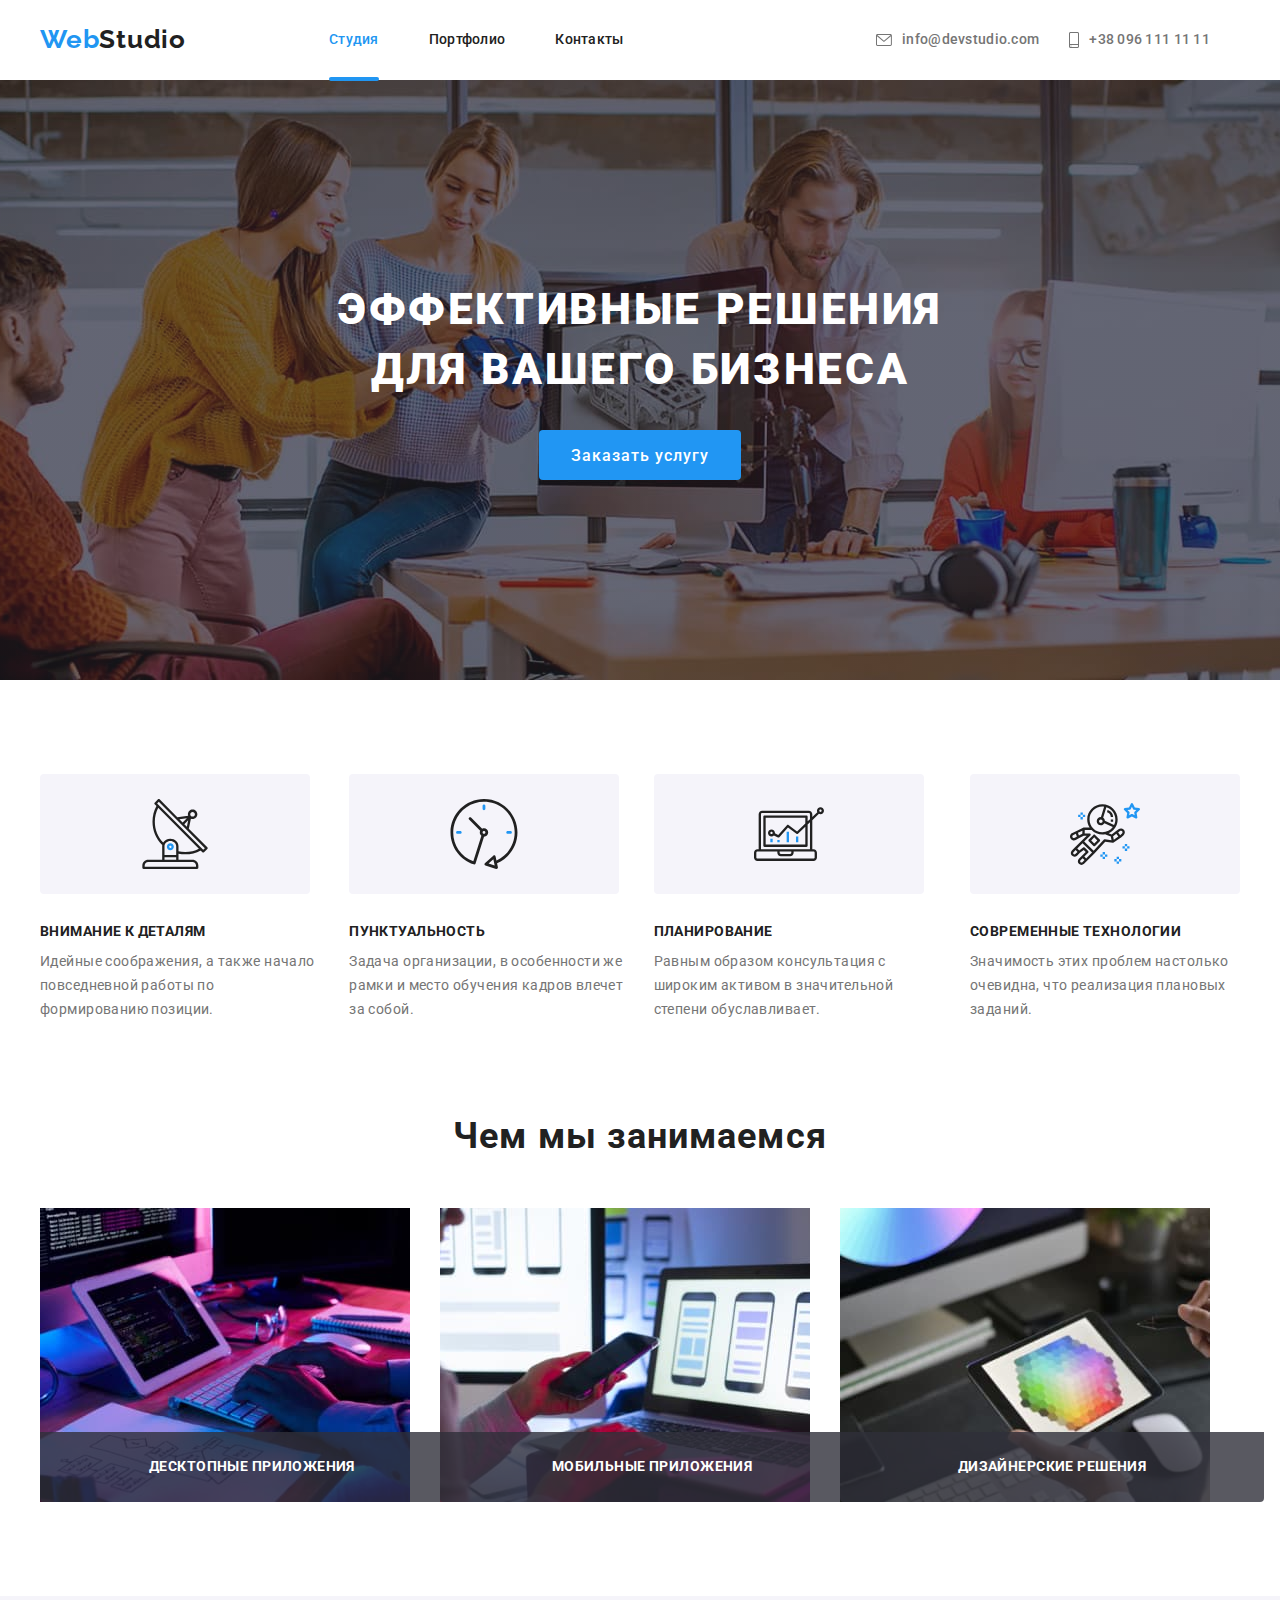
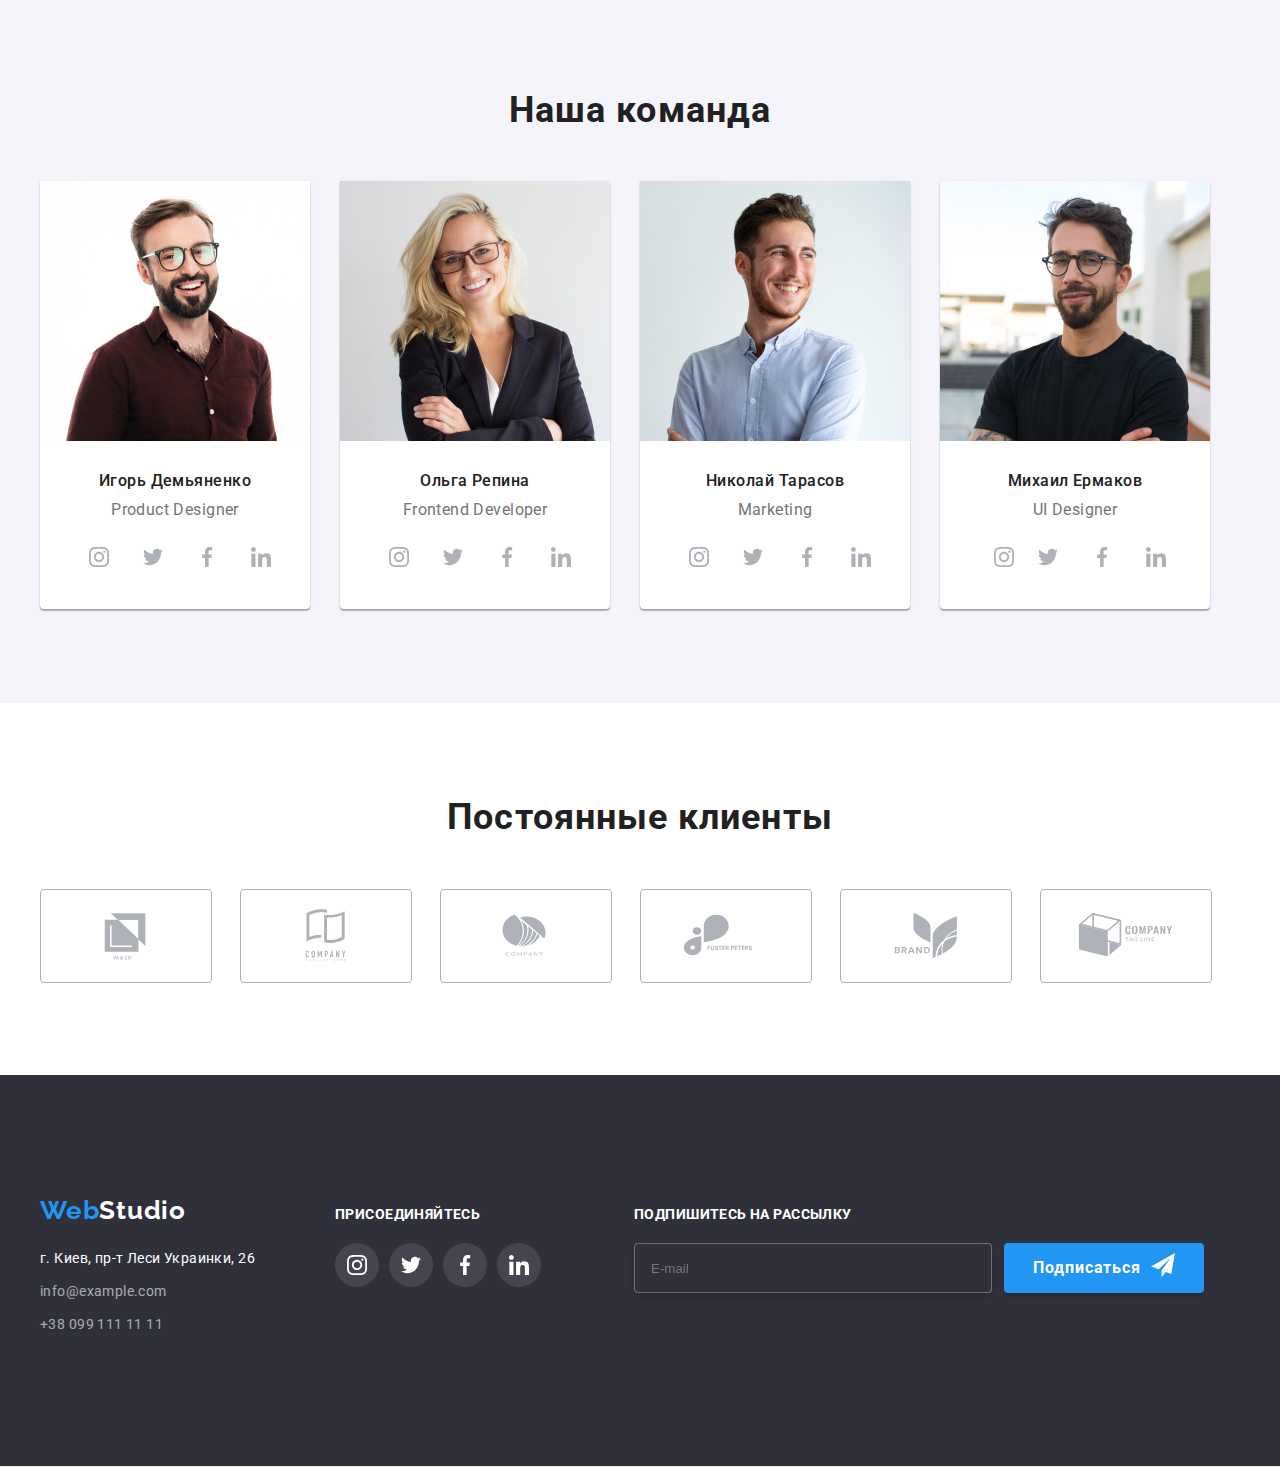
==== commit 9cbf8a61: "goit-markup-hw-07" ====
--- a/index.html
+++ b/index.html
@@ -14,7 +14,6 @@
     <link rel="stylesheet" href="https://cdnjs.cloudflare.com/ajax/libs/modern-normalize/1.1.0/modern-normalize.min.css"
         integrity="sha512-wpPYUAdjBVSE4KJnH1VR1HeZfpl1ub8YT/NKx4PuQ5NmX2tKuGu6U/JRp5y+Y8XG2tV+wKQpNHVUX03MfMFn9Q=="
         crossorigin="anonymous" referrerpolicy="no-referrer" />
-    <!---<link rel="stylesheet" href="./css/styles.css" />-->
     <link rel="stylesheet" href="./css/main.min.css" />
 </head>
 
@@ -53,7 +52,7 @@
                         </svg>+38 096 111 11 11
                     </a>
                 </li>
-            </ul>u
+            </ul>
         </div>
         <!-- Секция Эффективные решения -->
         <main>
@@ -373,15 +372,15 @@
                     <address class="address">
                         <ul class="address-list list">
                             <li class="address__item">
-                                <a class="address__link address__link-address" href="">г. Киев, пр-т Леси Украинки,
+                                <a class="address__link address__link--address" href="">г. Киев, пр-т Леси Украинки,
                                     26</a>
                             </li>
                             <li class="address__item">
-                                <a class="address__link address__link-contact"
+                                <a class="address__link address__link--contact"
                                     href="mailto:info@example.com">info@example.com</a>
                             </li>
                             <li class="address__item">
-                                <a class="address__link address__link-contact" href="tel:+380991111111">+38 099 111 11
+                                <a class="address__link address__link--contact" href="tel:+380991111111">+38 099 111 11
                                     11</a>
                             </li>
                         </ul>
--- a/css/main.min.css
+++ b/css/main.min.css
@@ -1,2 +1,1008 @@
-p,h1,h2,h3,h4,h5,h6{margin:0}img{display:block}button{cursor:pointer}body{margin:0;font-family:Roboto, sans-serif;font-style:normal;font-size:14px;font-weight:400;line-height:1.71;letter-spacing:0.03em;color:#757575}.list{list-style:none}a{text-decoration:none}.section{padding:94px 0}ul{margin:0;padding:0}.container{width:1200px;padding-left:15px;padding-right:15px;margin:0 auto}.header{border-bottom:1px solid #ececec}.header__container{display:-webkit-box;display:-ms-flexbox;display:flex}.header__navigation{display:-webkit-box;display:-ms-flexbox;display:flex;-webkit-box-align:center;-ms-flex-align:center;align-items:center}.navi{display:-webkit-box;display:-ms-flexbox;display:flex;margin-left:93px}.navi__item{margin-left:50px}.navi__link{position:relative;font-weight:500;font-size:14px;line-height:1.14;letter-spacing:0.02em;padding-top:32px;padding-bottom:32px;display:-webkit-box;display:-ms-flexbox;display:flex;color:var(--primarytext-color);-webkit-transition:color 250ms cubic-bezier(0.4, 0, 0.2, 1);transition:color 250ms cubic-bezier(0.4, 0, 0.2, 1)}.navi__link:hover,.navi__link:focus{color:var(--accent-color)}.header__navigation .navi__link.current{color:var(--accent-color)}.navi__link.current::after{display:block;content:'';width:100%;height:4px;position:absolute;background-color:var(--accent-color);border-radius:2px;bottom:-1px}.navi__link.current::after:hover,.navi__link.current::after:focus{color:var(--accent-color)}.contacts{display:-webkit-box;display:-ms-flexbox;display:flex;margin-left:auto;padding-top:32px;padding-bottom:32px}.contact__link{font-weight:500;font-size:14px;line-height:1.14;margin-right:30px;letter-spacing:0.02em;color:var(--foreground-color);display:-webkit-box;display:-ms-flexbox;display:flex;-webkit-box-align:center;-ms-flex-align:center;align-items:center;-webkit-transition:color 250ms cubic-bezier(0.4, 0, 0.2, 1);transition:color 250ms cubic-bezier(0.4, 0, 0.2, 1)}.contact__link:hover,.contact__link:focus{color:var(--accent-color)}.contact__icon{margin-right:10px;fill:currentColor}.logo{font-family:Raleway;font-weight:bold;font-size:26px;line-height:1.19;text-decoration:none;letter-spacing:0.03em;padding-top:24px;padding-bottom:25px;text-decoration:none;color:var(--primarytext-color);-webkit-transition:color 250ms cubic-bezier(0.4, 0, 0.2, 1);transition:color 250ms cubic-bezier(0.4, 0, 0.2, 1)}.logo:hover,.logo:focus{color:var(--accent-color)}.logo-title{padding-top:24px;padding-bottom:25px;color:var(--accent-color)}.footer__logo{font-family:Raleway;font-size:26px;line-height:1.19;letter-spacing:0.03em;color:var(--primary-color);-webkit-transition:color 250ms cubic-bezier(0.4, 0, 0.2, 1);transition:color 250ms cubic-bezier(0.4, 0, 0.2, 1)}.footer__logo:hover,.footer__logo:focus{color:var(--accent-color)}.hero{background-color:#2f303a;text-align:center;max-width:1600px;height:600px;margin-left:auto;margin-right:auto;background-image:-webkit-gradient(linear, left top, right top, from(rgba(47,48,58,0.4)), to(rgba(47,48,58,0.4))),url(../images/overlay.jpg);background-image:linear-gradient(to right, rgba(47,48,58,0.4), rgba(47,48,58,0.4)),url(../images/overlay.jpg);background-repeat:no-repeat;background-position:center;background-size:cover}.hero__container{padding-top:200px;padding-bottom:200px}.hero__title{font-weight:900;font-size:44px;line-height:1.36;text-align:center;letter-spacing:0.06em;margin-top:0;margin-bottom:30px;text-transform:uppercase;color:var(--primary-color)}.modal-close{position:absolute;top:50%;left:50%;visibility:visible;min-width:528px;min-height:581px;background-color:var(--primary-color);-webkit-transform:translate(-50%, -50%) scale(1);transform:translate(-50%, -50%) scale(1);opacity:1;-webkit-transition:opacity 250ms cubic-bezier(0.4, 0, 0.2, 1),-webkit-transform 250ms cubic-bezier(0.4, 0, 0.2, 1);transition:opacity 250ms cubic-bezier(0.4, 0, 0.2, 1),-webkit-transform 250ms cubic-bezier(0.4, 0, 0.2, 1);transition:transform 250ms cubic-bezier(0.4, 0, 0.2, 1),opacity 250ms cubic-bezier(0.4, 0, 0.2, 1);transition:transform 250ms cubic-bezier(0.4, 0, 0.2, 1),opacity 250ms cubic-bezier(0.4, 0, 0.2, 1),-webkit-transform 250ms cubic-bezier(0.4, 0, 0.2, 1)}.modal{padding:40px 40px}.modal__text{font-style:normal;font-weight:bold;font-size:20px;line-height:1.15;margin-bottom:12px;text-align:center;letter-spacing:0.03em;color:var(--primarytext-color)}.hero__button{font-family:inherit;font-style:normal;font-weight:500;font-size:16px;line-height:1.87;letter-spacing:0.06em;padding:11px 32px;margin-left:auto;margin-right:auto;cursor:pointer;color:var(--primary-color);height:50px;background:#2196f3;border-radius:4px;border:transparent}.btn__close{position:absolute;top:8px;right:8px;display:-webkit-box;display:-ms-flexbox;display:flex;-webkit-box-align:center;-ms-flex-align:center;align-items:center;-webkit-box-pack:center;-ms-flex-pack:center;justify-content:center;width:30px;height:30px;border-radius:50%;border:1px solid rgba(0,0,0,0.1);background-color:var(--primary-color);cursor:pointer;-webkit-transition:fill 250ms cubic-bezier(0.4, 0, 0.2, 1);transition:fill 250ms cubic-bezier(0.4, 0, 0.2, 1)}.btn__close:hover{fill:var(--accent-color)}.but__sumbit{width:200px;height:50px;padding:10px 0;margin-left:12px;font-family:inherit;font-weight:bold;font-size:16px;line-height:1.87;letter-spacing:0.06em;color:#ffffff;display:-webkit-box;display:-ms-flexbox;display:flex;-webkit-box-pack:center;-ms-flex-pack:center;justify-content:center;cursor:pointer;background:#2196f3;-webkit-box-shadow:0px 4px 4px rgba(0,0,0,0.15);box-shadow:0px 4px 4px rgba(0,0,0,0.15);border-radius:4px;border:transparent;outline:none;-webkit-transition:background-color 250ms cubic-bezier(0.4, 0, 0.2, 1);transition:background-color 250ms cubic-bezier(0.4, 0, 0.2, 1)}.but__sumbit:hover,.but__sumbit:focus{background-color:#188ce8}.form__btn-sumbit{font-family:inherit;font-style:normal;font-weight:500;font-size:16px;line-height:1.87;letter-spacing:0.06em;height:50px;display:-webkit-box;display:-ms-flexbox;display:flex;text-align:center;padding:10px 55px;margin-left:auto;margin-right:auto;color:var(--primary-color);background:#2196f3;border-radius:4px;border:transparent;-webkit-transition:background-color 250ms cubic-bezier(0.4, 0, 0.2, 1);transition:background-color 250ms cubic-bezier(0.4, 0, 0.2, 1)}.form__btn-sumbit:hover,.form__btn-sumbit:focus{background-color:#188ce8}.secondary-list{display:-webkit-box;display:-ms-flexbox;display:flex;-webkit-box-pack:center;-ms-flex-pack:center;justify-content:center;margin-top:0;margin-bottom:50px}.secondary-list__item+.secondary-list__item{margin-left:8px}.secondary-list__button{font-family:inherit;font-style:normal;height:38px;font-weight:500;font-size:16px;line-height:1.62;letter-spacing:0.03em;padding:6px 22px;min-width:73px;border-radius:4px;background-color:#f5f4fa;border:transparent;cursor:pointer;background-color:#f5f4fa;-webkit-transition:color 250ms cubic-bezier(0.4, 0, 0.2, 1),background-color 250ms cubic-bezier(0.4, 0, 0.2, 1),-webkit-box-shadow 250ms cubic-bezier(0.4, 0, 0.2, 1);transition:color 250ms cubic-bezier(0.4, 0, 0.2, 1),background-color 250ms cubic-bezier(0.4, 0, 0.2, 1),-webkit-box-shadow 250ms cubic-bezier(0.4, 0, 0.2, 1);transition:color 250ms cubic-bezier(0.4, 0, 0.2, 1),background-color 250ms cubic-bezier(0.4, 0, 0.2, 1),box-shadow 250ms cubic-bezier(0.4, 0, 0.2, 1);transition:color 250ms cubic-bezier(0.4, 0, 0.2, 1),background-color 250ms cubic-bezier(0.4, 0, 0.2, 1),box-shadow 250ms cubic-bezier(0.4, 0, 0.2, 1),-webkit-box-shadow 250ms cubic-bezier(0.4, 0, 0.2, 1)}.secondary-list__button:hover,.secondary-list__button:focus,.secondary-list__button:active{color:var(--primary-color);background-color:var(--accent-color)}.backdrop{position:fixed;top:0;left:0;width:100%;height:100%;background-color:rgba(0,0,0,0.2);z-index:2;opacity:1;-webkit-transition:opacity 250ms cubic-bezier(0.4, 0, 0.2, 1);transition:opacity 250ms cubic-bezier(0.4, 0, 0.2, 1)}.backdrop.is-hidden{opacity:0;pointer-events:none}.backdrop.is-hidde .modal{-webkit-transform:translate(-50%, -50%) scale(1.1);transform:translate(-50%, -50%) scale(1.1);opacity:0}.form{margin-top:12px}.form-field{display:-webkit-box;display:-ms-flexbox;display:flex;-webkit-box-orient:vertical;-webkit-box-direction:normal;-ms-flex-direction:column;flex-direction:column;text-align:left;position:relative;margin-top:10px}.form-field label{font-size:12px;line-height:1.16;letter-spacing:0.01em;padding-bottom:4px;color:var(--foreground-color)}.form-field input{height:40px;padding-left:40px;border-radius:4px;border:1px solid rgba(33,33,33,0.2);-webkit-transition:border 250ms cubic-bezier(0.4, 0, 0.2, 1);transition:border 250ms cubic-bezier(0.4, 0, 0.2, 1)}.form-field input:hover,.form-field input:focus{outline:none;border:1px solid var(--accent-color)}.form-field input:hover{cursor:pointer}.form-field input:focus ~ .form-field__icon,.form-field input:hover ~ .form-field__icon{fill:var(--accent-color)}.form-field__icon{position:absolute;top:50%;margin-left:15px;width:18px;height:18px;color:#000000;-webkit-transition:fill 250ms cubic-bezier(0.4, 0, 0.2, 1);transition:fill 250ms cubic-bezier(0.4, 0, 0.2, 1)}textarea{resize:none;font-size:12px;line-height:1.16;letter-spacing:0.01em;padding-top:12px;color:rgba(117,117,117,0.5);-webkit-transition:border 250ms cubic-bezier(0.4, 0, 0.2, 1);transition:border 250ms cubic-bezier(0.4, 0, 0.2, 1)}textarea:hover,textarea:focus{outline:none;border:1px solid var(--accent-color);cursor:pointer}.form-field__comment{font-size:12px;line-height:1.16;letter-spacing:0.01em;padding:12px 16px;color:rgba(117,117,117,0.5);height:120px;border:1px solid rgba(33,33,33,0.2);border-radius:4px}.check-form{font-style:normal;font-weight:normal;font-size:14px;line-height:1.71;letter-spacing:0.03em;margin-top:20px;margin-bottom:30px;color:#757575}.check-form__condition{-webkit-text-decoration-line:underline;text-decoration-line:underline;color:#2196f3}.check-form__checkbox{position:absolute;width:1px;height:1px;margin:-1px;border:0;padding:0;clip:rect(0 0 0 0);overflow:hidden}.vector__icon{display:inline-block;margin-right:8px;width:16px;height:15px;border:2px solid #212121;border-radius:2px}.check-form__checkbox:checked+.vector__icon{background-color:var(--accent-color);background-image:url(../images/full-check.svg);border-color:var(--accent-color);background-size:contain;background-origin:border-box}.section{padding-top:94px;padding-bottom:94px}.section-no-padding{padding-top:94px;padding-bottom:0}.feature{display:-webkit-box;display:-ms-flexbox;display:flex;-webkit-box-pack:center;-ms-flex-pack:center;justify-content:center}.feature__item:not(:last-child){margin-right:30px}.feature__icons{display:-webkit-box;display:-ms-flexbox;display:flex;width:270px;height:120px;-webkit-box-pack:center;-ms-flex-pack:center;justify-content:center;-webkit-box-align:center;-ms-flex-align:center;align-items:center;background-color:#f5f4fa;border-radius:4px;margin-bottom:30px}.feature__title{font-size:14px;line-height:1.14;letter-spacing:0.03em;margin-bottom:10px;text-transform:uppercase;color:var(--primarytext-color)}.feature__text{font-size:14px;line-height:1.71;letter-spacing:0.03em;color:var(--foreground-color)}.info__title{font-size:36px;line-height:1.16;text-align:center;letter-spacing:0.03em;margin-bottom:50px;color:var(--primarytext-color)}.info{display:-webkit-box;display:-ms-flexbox;display:flex}.info__item:not(:first-child){margin-left:30px}.info__item{-webkit-box-pack:justify;-ms-flex-pack:justify;justify-content:space-between;width:370px;position:relative}.info__text{position:absolute;bottom:0;width:100%;padding:27px;line-height:1.14;font-weight:700;color:var(--primary-color);background-color:rgba(47,48,58,0.8);border-radius:0px 0px 4px 4px;text-transform:uppercase;text-align:center}.about__section{background:#f5f4fa}.about__title{font-style:normal;font-size:36px;line-height:1.16;text-align:center;letter-spacing:0.03em;margin-bottom:50px;-webkit-box-pack:justify;-ms-flex-pack:justify;justify-content:space-between;color:var(--primarytext-color)}.about{display:-webkit-box;display:-ms-flexbox;display:flex}.about .about__name{font-weight:500;font-size:16px;line-height:1.19;text-align:center;letter-spacing:0.03em;color:var(--primarytext-color)}.about .about__profession{font-size:16px;line-height:1.19;margin-top:10px}.about .about__name,.about .about__profession{text-align:center}.about .about__us{padding-top:30px;padding-bottom:30px}.about__item{background:#ffffff;-webkit-box-shadow:0px 1px 3px rgba(0,0,0,0.12),0px 1px 1px rgba(0,0,0,0.14),0px 2px 1px rgba(0,0,0,0.2);box-shadow:0px 1px 3px rgba(0,0,0,0.12),0px 1px 1px rgba(0,0,0,0.14),0px 2px 1px rgba(0,0,0,0.2);border-radius:0px 0px 4px 4px}.about__item:not(:first-child){margin-left:30px}.social-list{display:-webkit-box;display:-ms-flexbox;display:flex;-webkit-box-pack:center;-ms-flex-pack:center;justify-content:center;margin-top:16px}.social-list .social__item{margin-left:10px}.social__link{display:-webkit-box;display:-ms-flexbox;display:flex;width:44px;height:44px;border-radius:50%;-webkit-box-pack:center;-ms-flex-pack:center;justify-content:center;-webkit-box-align:center;-ms-flex-align:center;align-items:center;background-color:#ffffff;color:#afb1b8;-webkit-transition:color 250ms cubic-bezier(0.4, 0, 0.2, 1),background-color 250ms cubic-bezier(0.4, 0, 0.2, 1);transition:color 250ms cubic-bezier(0.4, 0, 0.2, 1),background-color 250ms cubic-bezier(0.4, 0, 0.2, 1)}.social__link:hover,.social__link:focus{color:#ffffff;background-color:var(--accent-color)}.social__icon{fill:currentColor}.clients{padding-top:94px;padding-bottom:94px}.clietns__title{font-style:normal;font-size:36px;line-height:1.16;text-align:center;letter-spacing:0.03em;color:var(--primarytext-color)}.client{display:-webkit-box;display:-ms-flexbox;display:flex;margin-top:50px}.client__item{width:170px;height:92px}.client__item:not(:first-child){margin-left:30px}.client__link{display:-webkit-box;display:-ms-flexbox;display:flex;width:100%;height:100%;-webkit-box-pack:center;-ms-flex-pack:center;justify-content:center;-webkit-box-align:center;-ms-flex-align:center;align-items:center;border:1px solid #afb1b8;border-radius:4px;color:var(--icon-color);-webkit-transition:color 250ms cubic-bezier(0.4, 0, 0.2, 1),border-color 250ms cubic-bezier(0.4, 0, 0.2, 1);transition:color 250ms cubic-bezier(0.4, 0, 0.2, 1),border-color 250ms cubic-bezier(0.4, 0, 0.2, 1)}.client__link:hover,.client__link:focus{color:var(--accent-color);border-color:var(--accent-color)}.client__icon{fill:currentColor}.grid{display:-webkit-box;display:-ms-flexbox;display:flex;-ms-flex-wrap:wrap;flex-wrap:wrap;-webkit-box-pack:justify;-ms-flex-pack:justify;justify-content:space-between;-ms-flex-preferred-size:inherit;flex-basis:inherit;margin-right:-30px;margin-bottom:-30px}.grid__item{width:370px;margin-right:30px;margin-bottom:30px}.grid__item:hover{-webkit-box-shadow:0px 1px 1px rgba(0,0,0,0.12),0px 4px 4px rgba(0,0,0,0.06),1px 4px 6px rgba(0,0,0,0.16);box-shadow:0px 1px 1px rgba(0,0,0,0.12),0px 4px 4px rgba(0,0,0,0.06),1px 4px 6px rgba(0,0,0,0.16)}.grid__link{display:block;-webkit-transition:0px 4px 4px rgba(0,0,0,0.06),1px 4px 6px rgba(0,0,0,0.16),-webkit-box-shadow 0px 1px 1px rgba(0,0,0,0.12);transition:0px 4px 4px rgba(0,0,0,0.06),1px 4px 6px rgba(0,0,0,0.16),-webkit-box-shadow 0px 1px 1px rgba(0,0,0,0.12);transition:box-shadow 0px 1px 1px rgba(0,0,0,0.12),0px 4px 4px rgba(0,0,0,0.06),1px 4px 6px rgba(0,0,0,0.16);transition:box-shadow 0px 1px 1px rgba(0,0,0,0.12),0px 4px 4px rgba(0,0,0,0.06),1px 4px 6px rgba(0,0,0,0.16),-webkit-box-shadow 0px 1px 1px rgba(0,0,0,0.12)}.grid__link:hover,.grid__link:focus{-webkit-box-shadow:0px 1px 1px rgba(0,0,0,0.12),0px 4px 4px rgba(0,0,0,0.06),1px 4px 6px rgba(0,0,0,0.16);box-shadow:0px 1px 1px rgba(0,0,0,0.12),0px 4px 4px rgba(0,0,0,0.06),1px 4px 6px rgba(0,0,0,0.16)}.grid__link:hover .grid-overlay,.grid__link:focus .grid-overlay{opacity:1;-webkit-transform:translateY(0);transform:translateY(0)}.grid__thumb{position:relative;overflow:hidden}.grid-overlay{position:absolute;top:0;left:0;width:100%;height:100%;background-color:rgba(33,150,243,0.9);padding:63px 24px;-webkit-transform:translateY(100%);transform:translateY(100%);opacity:0;-webkit-transition:opacity 250ms cubic-bezier(0.4, 0, 0.2, 1),-webkit-transform 250ms cubic-bezier(0.4, 0, 0.2, 1);transition:opacity 250ms cubic-bezier(0.4, 0, 0.2, 1),-webkit-transform 250ms cubic-bezier(0.4, 0, 0.2, 1);transition:transform 250ms cubic-bezier(0.4, 0, 0.2, 1),opacity 250ms cubic-bezier(0.4, 0, 0.2, 1);transition:transform 250ms cubic-bezier(0.4, 0, 0.2, 1),opacity 250ms cubic-bezier(0.4, 0, 0.2, 1),-webkit-transform 250ms cubic-bezier(0.4, 0, 0.2, 1)}.grid__overlay-text{margin:0;font-size:18px;line-height:1.55;color:var(--primary-color)}.grid-website{padding-top:20px;padding-bottom:20px;border:1px solid #eeeeee;padding-right:24px;padding-left:24px;background:var(--primary-color);border:1px solid #eeeeee;-webkit-box-sizing:border-box;box-sizing:border-box}.grid-website__title{font-weight:700;font-size:18px;line-height:2;letter-spacing:0.06em;margin-bottom:4px;color:var(--primarytext-color)}.grid-website__text{font-weight:normal;font-size:16px;line-height:1.87;letter-spacing:0.03em;color:var(--foreground-color)}.footer{padding-top:60px;padding-bottom:60px;background-color:#2f303a}.footer__container{display:-webkit-box;display:-ms-flexbox;display:flex}.address__item .address__link-address{font-style:normal;font-weight:normal;font-size:14px;line-height:1.71;letter-spacing:0.03em;margin-top:20px;color:var(--primary-color);-webkit-transition:color 250ms cubic-bezier(0.4, 0, 0.2, 1);transition:color 250ms cubic-bezier(0.4, 0, 0.2, 1)}.address{margin-top:20px}.address__item{margin-bottom:9px}.address__link{font-style:normal;font-size:14px;line-height:1.71;letter-spacing:0.03em;margin-top:20px;color:var(--background-color);-webkit-transition:color 250ms cubic-bezier(0.4, 0, 0.2, 1);transition:color 250ms cubic-bezier(0.4, 0, 0.2, 1)}.address__item .address__link-contact{color:var(--background-color)}.address__link .address__link-address{color:var(--primary-color);text-decoration:none;-webkit-transition:color 250ms cubic-bezier(0.4, 0, 0.2, 1);transition:color 250ms cubic-bezier(0.4, 0, 0.2, 1)}.address__link:hover,.address__link:focus{color:var(--accent-color);-webkit-transition:color 250ms cubic-bezier(0.4, 0, 0.2, 1);transition:color 250ms cubic-bezier(0.4, 0, 0.2, 1)}.networks{padding-top:72px;padding-bottom:100px;margin-left:70px}.network__title{text-transform:uppercase;font-weight:700;line-height:1.14;color:var(--primary-color);margin-left:10px;margin-bottom:20px}.network{display:-webkit-box;display:-ms-flexbox;display:flex}.network__link{display:-webkit-box;display:-ms-flexbox;display:flex;-webkit-box-align:center;-ms-flex-align:center;align-items:center;width:44px;height:44px;border-radius:50%;-webkit-box-pack:center;-ms-flex-pack:center;justify-content:center;fill:currentColor;background-color:rgba(255,255,255,0.1);color:var(--primary-color);-webkit-transition:background-color 250ms cubic-bezier(0.4, 0, 0.2, 1);transition:background-color 250ms cubic-bezier(0.4, 0, 0.2, 1)}.network__link{margin-left:10px}.network__link:hover,.network__link:focus{background-color:var(--accent-color)}.sends{padding-top:72px;padding-bottom:100px;width:570px;margin-left:93px}.send__form{display:-webkit-box;display:-ms-flexbox;display:flex;margin-top:12px}.send__text{font-weight:700;font-size:14px;line-height:1.14;letter-spacing:0.03em;margin-bottom:20px;display:-webkit-box;display:-ms-flexbox;display:flex;text-transform:uppercase;color:#ffffff}.send__form input{padding-left:16px;width:358px;height:50px;background-color:#2f303a;border:1px solid rgba(255,255,255,0.3);-webkit-box-sizing:border-box;box-sizing:border-box;-webkit-filter:drop-shadow(0px 4px 4px rgba(0,0,0,0.15));filter:drop-shadow(0px 4px 4px rgba(0,0,0,0.15));border-radius:4px;color:rgba(255,255,255,0.6)}.send__form input:hover,.send__form input:focus{outline:none;border:1px solid var(--accent-color)}.send__icon{width:24px;height:24px;margin-left:10px}
-/*# sourceMappingURL=main.min.css.map */+p,
+h1,
+h2,
+h3,
+h4,
+h5,
+h6 {
+  margin: 0;
+}
+img {
+  display: block;
+}
+button {
+  cursor: pointer;
+}
+body {
+  margin: 0;
+  font-family: Roboto, sans-serif;
+  font-style: normal;
+  font-size: 14px;
+  font-weight: 400;
+  line-height: 1.71;
+  letter-spacing: 0.03em;
+  color: #757575;
+}
+.list {
+  list-style: none;
+}
+a {
+  text-decoration: none;
+}
+.section {
+  padding: 94px 0;
+}
+ul {
+  margin: 0;
+  padding: 0;
+}
+.container {
+  width: 1200px;
+  padding-left: 15px;
+  padding-right: 15px;
+  margin: 0 auto;
+}
+.header__navigation {
+  display: -webkit-box;
+  display: -ms-flexbox;
+  display: flex;
+  -webkit-box-align: center;
+  -ms-flex-align: center;
+  align-items: center;
+}
+.navi {
+  display: -webkit-box;
+  display: -ms-flexbox;
+  display: flex;
+  margin-left: 93px;
+}
+.navi__item {
+  margin-left: 50px;
+}
+.navi__item .navi__link {
+  -webkit-transition: color 250ms cubic-bezier(0.4, 0, 0.2, 1);
+  transition: color 250ms cubic-bezier(0.4, 0, 0.2, 1);
+}
+.navi__link {
+  font-weight: 500;
+  font-size: 14px;
+  line-height: 1.14;
+  letter-spacing: 0.02em;
+  padding-top: 32px;
+  padding-bottom: 32px;
+  display: -webkit-box;
+  display: -ms-flexbox;
+  display: flex;
+  color: #212121;
+}
+.navi__link:hover,
+.navi__link:focus {
+  color: #2196f2;
+}
+.header__navigation .navi__link:hover {
+  color: #2196f2;
+}
+.header__navigation .navi__link.current {
+  color: #2196f2;
+}
+.navi__link {
+  position: relative;
+}
+.navi__link.current::after {
+  display: block;
+  content: '';
+  width: 100%;
+  height: 4px;
+  position: absolute;
+  background-color: #2196f2;
+  border-radius: 2px;
+  bottom: -1px;
+}
+.contacts {
+  display: -webkit-box;
+  display: -ms-flexbox;
+  display: flex;
+  margin-left: auto;
+  padding-top: 32px;
+  padding-bottom: 32px;
+}
+.contact__link {
+  display: -webkit-box;
+  display: -ms-flexbox;
+  display: flex;
+  -webkit-box-align: center;
+  -ms-flex-align: center;
+  align-items: center;
+  -webkit-transition: color 250ms cubic-bezier(0.4, 0, 0.2, 1);
+  transition: color 250ms cubic-bezier(0.4, 0, 0.2, 1);
+}
+.contact__link {
+  font-weight: 500;
+  font-size: 14px;
+  line-height: 1.14;
+  margin-right: 30px;
+  letter-spacing: 0.02em;
+  color: #757575;
+}
+.contact__link:hover,
+.contact__link:focus {
+  color: #2196f2;
+}
+.contact__icon {
+  margin-right: 10px;
+  fill: currentColor;
+}
+.header {
+  border-bottom: 1px solid #eee;
+}
+.header__container {
+  display: -webkit-box;
+  display: -ms-flexbox;
+  display: flex;
+}
+.logo {
+  font-family: Raleway;
+  font-weight: bold;
+  font-size: 26px;
+  line-height: 1.19;
+  text-decoration: none;
+  letter-spacing: 0.03em;
+  padding-top: 24px;
+  padding-bottom: 25px;
+  text-decoration: none;
+  color: #212121;
+  -webkit-transition: color 250ms cubic-bezier(0.4, 0, 0.2, 1);
+  transition: color 250ms cubic-bezier(0.4, 0, 0.2, 1);
+}
+.logo-title {
+  padding-top: 24px;
+  padding-bottom: 25px;
+  color: #2196f2;
+}
+.header__logo:hover,
+.header__logo:focus {
+  color: #2196f2;
+}
+.footer {
+  padding-top: 60px;
+  padding-bottom: 60px;
+  background-color: #2f303a;
+}
+.footer__container {
+  display: -webkit-box;
+  display: -ms-flexbox;
+  display: flex;
+}
+.footer__logo {
+  font-family: Raleway;
+  font-size: 26px;
+  line-height: 1.19;
+  letter-spacing: 0.03em;
+  color: #fff;
+  -webkit-transition: color 250ms cubic-bezier(0.4, 0, 0.2, 1);
+  transition: color 250ms cubic-bezier(0.4, 0, 0.2, 1);
+}
+.footer__logo:hover,
+.footer__logo:focus {
+  color: #2196f2;
+}
+.hero {
+  background-color: #2f303a;
+  text-align: center;
+  max-width: 1600px;
+  height: 600px;
+  margin-left: auto;
+  margin-right: auto;
+  background-image: -webkit-gradient(
+      linear,
+      left top,
+      right top,
+      from(rgba(47, 48, 58, 0.4)),
+      to(rgba(47, 48, 58, 0.4))
+    ),
+    url(../images/overlay.jpg);
+  background-image: linear-gradient(to right, rgba(47, 48, 58, 0.4), rgba(47, 48, 58, 0.4)),
+    url(../images/overlay.jpg);
+  background-repeat: no-repeat;
+  background-position: center;
+  background-size: cover;
+}
+.hero__container {
+  padding-top: 200px;
+  padding-bottom: 200px;
+}
+.hero__title {
+  font-weight: 900;
+  font-size: 44px;
+  line-height: 1.36;
+  text-align: center;
+  letter-spacing: 0.06em;
+  margin-top: 0;
+  margin-bottom: 30px;
+  text-transform: uppercase;
+  color: #fff;
+}
+.modal {
+  padding: 40px 40px;
+}
+.modal__text {
+  font-style: normal;
+  font-weight: bold;
+  font-size: 20px;
+  line-height: 1.15;
+  margin-bottom: 12px;
+  text-align: center;
+  letter-spacing: 0.03em;
+  color: #212121;
+}
+.hero__button {
+  font-family: inherit;
+  font-style: normal;
+  font-weight: 500;
+  font-size: 16px;
+  line-height: 1.87;
+  letter-spacing: 0.06em;
+  padding: 11px 32px;
+  margin-left: auto;
+  margin-right: auto;
+  cursor: pointer;
+  color: #fff;
+  height: 50px;
+  background: #2196f3;
+  border-radius: 4px;
+  border: transparent;
+}
+.modal-close {
+  position: absolute;
+  top: 50%;
+  left: 50%;
+  visibility: visible;
+  min-width: 528px;
+  min-height: 581px;
+  background-color: #fff;
+  -webkit-transform: translate(-50%, -50%) scale(1);
+  transform: translate(-50%, -50%) scale(1);
+  opacity: 1;
+  -webkit-transition: opacity 250ms cubic-bezier(0.4, 0, 0.2, 1),
+    -webkit-transform 250ms cubic-bezier(0.4, 0, 0.2, 1);
+  transition: opacity 250ms cubic-bezier(0.4, 0, 0.2, 1),
+    -webkit-transform 250ms cubic-bezier(0.4, 0, 0.2, 1);
+  transition: transform 250ms cubic-bezier(0.4, 0, 0.2, 1),
+    opacity 250ms cubic-bezier(0.4, 0, 0.2, 1);
+  transition: transform 250ms cubic-bezier(0.4, 0, 0.2, 1),
+    opacity 250ms cubic-bezier(0.4, 0, 0.2, 1), -webkit-transform 250ms cubic-bezier(0.4, 0, 0.2, 1);
+}
+.btn__close {
+  position: absolute;
+  top: 8px;
+  right: 8px;
+  display: -webkit-box;
+  display: -ms-flexbox;
+  display: flex;
+  -webkit-box-align: center;
+  -ms-flex-align: center;
+  align-items: center;
+  -webkit-box-pack: center;
+  -ms-flex-pack: center;
+  justify-content: center;
+  width: 30px;
+  height: 30px;
+  border-radius: 50%;
+  border: 1px solid rgba(0, 0, 0, 0.1);
+  background-color: #fff;
+  cursor: pointer;
+  -webkit-transition: fill 250ms cubic-bezier(0.4, 0, 0.2, 1);
+  transition: fill 250ms cubic-bezier(0.4, 0, 0.2, 1);
+}
+.btn__close:hover {
+  fill: #2196f2;
+}
+.form__btn-sumbit {
+  font-family: inherit;
+  font-style: normal;
+  font-weight: 500;
+  font-size: 16px;
+  line-height: 1.87;
+  letter-spacing: 0.06em;
+  height: 50px;
+  display: -webkit-box;
+  display: -ms-flexbox;
+  display: flex;
+  text-align: center;
+  padding: 10px 55px;
+  margin-left: auto;
+  margin-right: auto;
+  color: #fff;
+  background: #2196f3;
+  border-radius: 4px;
+  border: transparent;
+  -webkit-transition: background-color 250ms cubic-bezier(0.4, 0, 0.2, 1);
+  transition: background-color 250ms cubic-bezier(0.4, 0, 0.2, 1);
+}
+.form__btn-sumbit:hover,
+.form__btn-sumbit:focus {
+  background-color: #188ce8;
+}
+.but__sumbit {
+  width: 200px;
+  height: 50px;
+  padding: 10px 0;
+  margin-left: 12px;
+  font-family: inherit;
+  font-weight: bold;
+  font-size: 16px;
+  line-height: 1.87;
+  letter-spacing: 0.06em;
+  color: #fff;
+  display: -webkit-box;
+  display: -ms-flexbox;
+  display: flex;
+  -webkit-box-pack: center;
+  -ms-flex-pack: center;
+  justify-content: center;
+  cursor: pointer;
+  background: #2196f3;
+  -webkit-box-shadow: 0px 4px 4px rgba(0, 0, 0, 0.15);
+  box-shadow: 0px 4px 4px rgba(0, 0, 0, 0.15);
+  border-radius: 4px;
+  border: transparent;
+  outline: none;
+  -webkit-transition: background-color 250ms cubic-bezier(0.4, 0, 0.2, 1);
+  transition: background-color 250ms cubic-bezier(0.4, 0, 0.2, 1);
+}
+.but__sumbit:hover,
+.but__sumbit:focus {
+  background-color: #188ce8;
+}
+.secondary-list {
+  display: -webkit-box;
+  display: -ms-flexbox;
+  display: flex;
+  -webkit-box-pack: center;
+  -ms-flex-pack: center;
+  justify-content: center;
+  margin-top: 0;
+  margin-bottom: 50px;
+}
+.secondary-list__item + .secondary-list__item {
+  margin-left: 8px;
+}
+.secondary-list__button {
+  font-family: inherit;
+  font-style: normal;
+  height: 38px;
+  font-weight: 500;
+  font-size: 16px;
+  line-height: 1.62;
+  letter-spacing: 0.03em;
+  padding: 6px 22px;
+  min-width: 73px;
+  border-radius: 4px;
+  background-color: #f5f4fa;
+  border: transparent;
+  cursor: pointer;
+  background-color: #f5f4fa;
+  background-color: #f5f4fa;
+
+  transition: color 250ms cubic-bezier(0.4, 0, 0.2, 1),
+    background-color 250ms cubic-bezier(0.4, 0, 0.2, 1),
+    box-shadow 250ms cubic-bezier(0.4, 0, 0.2, 1);
+}
+.secondary-list__button:hover,
+.secondary-list__button:focus,
+.secondary-list__button:active {
+  color: #fff;
+  background-color: #2196f2;
+}
+.backdrop {
+  position: fixed;
+  top: 0;
+  left: 0;
+  width: 100%;
+  height: 100%;
+  background-color: rgba(0, 0, 0, 0.2);
+  z-index: 2;
+  opacity: 1;
+  -webkit-transition: opacity 250ms cubic-bezier(0.4, 0, 0.2, 1);
+  transition: opacity 250ms cubic-bezier(0.4, 0, 0.2, 1);
+}
+.backdrop.is-hidden {
+  opacity: 0;
+  pointer-events: none;
+}
+.backdrop.is-hidde .modal {
+  -webkit-transform: translate(-50%, -50%) scale(1.1);
+  transform: translate(-50%, -50%) scale(1.1);
+  opacity: 0;
+}
+.form {
+  margin-top: 12px;
+}
+.form-field {
+  display: -webkit-box;
+  display: -ms-flexbox;
+  display: flex;
+  -webkit-box-orient: vertical;
+  -webkit-box-direction: normal;
+  -ms-flex-direction: column;
+  flex-direction: column;
+  text-align: left;
+  position: relative;
+  margin-top: 10px;
+}
+.form-field label {
+  font-size: 12px;
+  line-height: 1.16;
+  letter-spacing: 0.01em;
+  padding-bottom: 4px;
+  color: #757575;
+}
+.form-field input {
+  height: 40px;
+  padding-left: 40px;
+  border-radius: 4px;
+  border: 1px solid rgba(33, 33, 33, 0.2);
+  -webkit-transition: border 250ms cubic-bezier(0.4, 0, 0.2, 1);
+  transition: border 250ms cubic-bezier(0.4, 0, 0.2, 1);
+}
+.form-field input:hover,
+.form-field input:focus {
+  outline: none;
+  border: 1px solid #2196f2;
+}
+.form-field input:hover {
+  cursor: pointer;
+}
+.form-field input:focus ~ .form-field__icon,
+.form-field input:hover ~ .form-field__icon {
+  fill: #2196f2;
+}
+.form-field__icon {
+  position: absolute;
+  top: 50%;
+  margin-left: 15px;
+  width: 18px;
+  height: 18px;
+  color: #000;
+  -webkit-transition: fill 250ms cubic-bezier(0.4, 0, 0.2, 1);
+  transition: fill 250ms cubic-bezier(0.4, 0, 0.2, 1);
+}
+textarea {
+  resize: none;
+  font-size: 12px;
+  line-height: 1.16;
+  letter-spacing: 0.01em;
+  padding-top: 12px;
+  color: rgba(117, 117, 117, 0.5);
+  -webkit-transition: border 250ms cubic-bezier(0.4, 0, 0.2, 1);
+  transition: border 250ms cubic-bezier(0.4, 0, 0.2, 1);
+}
+textarea:hover,
+textarea:focus {
+  outline: none;
+  border: 1px solid #2196f2;
+  cursor: pointer;
+}
+.form-field__comment {
+  font-size: 12px;
+  line-height: 1.16;
+  letter-spacing: 0.01em;
+  padding: 12px 16px;
+  color: rgba(117, 117, 117, 0.5);
+  height: 120px;
+  border: 1px solid rgba(33, 33, 33, 0.2);
+  border-radius: 4px;
+}
+.check-form {
+  font-style: normal;
+  font-weight: normal;
+  font-size: 14px;
+  line-height: 1.71;
+  letter-spacing: 0.03em;
+  margin-top: 20px;
+  margin-bottom: 30px;
+  color: #757575;
+}
+.check-form__condition {
+  -webkit-text-decoration-line: underline;
+  text-decoration-line: underline;
+  color: #2196f3;
+}
+.check-form__checkbox {
+  position: absolute;
+  width: 1px;
+  height: 1px;
+  margin: -1px;
+  border: 0;
+  padding: 0;
+  clip: rect(0 0 0 0);
+  overflow: hidden;
+}
+.check-form__checkbox:checked + .vector__icon {
+  background-color: #2196f2;
+  background-image: url(../images/full-check.svg);
+  border-color: #2196f2;
+  background-size: contain;
+  background-origin: border-box;
+}
+.vector__icon {
+  display: inline-block;
+  margin-right: 8px;
+  width: 16px;
+  height: 15px;
+  color: #212121;
+  border: 2px solid;
+  border-radius: 2px;
+}
+.section {
+  padding-top: 94px;
+  padding-bottom: 94px;
+}
+.section-no-padding {
+  padding-top: 94px;
+  padding-bottom: 0;
+}
+.feature {
+  display: -webkit-box;
+  display: -ms-flexbox;
+  display: flex;
+  -webkit-box-pack: center;
+  -ms-flex-pack: center;
+  justify-content: center;
+}
+.feature__item:not(:last-child) {
+  margin-right: 30px;
+}
+.feature__icons {
+  display: -webkit-box;
+  display: -ms-flexbox;
+  display: flex;
+  width: 270px;
+  height: 120px;
+  -webkit-box-pack: center;
+  -ms-flex-pack: center;
+  justify-content: center;
+  -webkit-box-align: center;
+  -ms-flex-align: center;
+  align-items: center;
+  background-color: #f5f4fa;
+  border-radius: 4px;
+  margin-bottom: 30px;
+}
+.feature__title {
+  font-size: 14px;
+  line-height: 1.14;
+  letter-spacing: 0.03em;
+  margin-bottom: 10px;
+  text-transform: uppercase;
+  color: #212121;
+}
+.feature__text {
+  font-size: 14px;
+  line-height: 1.71;
+  letter-spacing: 0.03em;
+  color: #757575;
+}
+.info__title {
+  font-size: 36px;
+  line-height: 1.16;
+  text-align: center;
+  letter-spacing: 0.03em;
+  margin-bottom: 50px;
+  color: #212121;
+}
+.info {
+  display: -webkit-box;
+  display: -ms-flexbox;
+  display: flex;
+}
+.info__item:not(:first-child) {
+  margin-left: 30px;
+}
+.info__item {
+  -webkit-box-pack: justify;
+  -ms-flex-pack: justify;
+  justify-content: space-between;
+  width: 370px;
+  position: relative;
+}
+.info__text {
+  position: absolute;
+  bottom: 0;
+  width: 100%;
+  padding: 27px;
+  line-height: 1.14;
+  font-weight: 700;
+  color: #fff;
+  background-color: rgba(47, 48, 58, 0.8);
+  border-radius: 0px 0px 4px 4px;
+  text-transform: uppercase;
+  text-align: center;
+}
+.about__section {
+  background: #f5f4fa;
+}
+.about__title {
+  font-style: normal;
+  font-size: 36px;
+  line-height: 1.16;
+  text-align: center;
+  letter-spacing: 0.03em;
+  margin-bottom: 50px;
+  -webkit-box-pack: justify;
+  -ms-flex-pack: justify;
+  justify-content: space-between;
+  color: #212121;
+}
+.about {
+  display: -webkit-box;
+  display: -ms-flexbox;
+  display: flex;
+}
+.about .about__name {
+  font-weight: 500;
+  font-size: 16px;
+  line-height: 1.19;
+  text-align: center;
+  letter-spacing: 0.03em;
+  color: #212121;
+}
+.about .about__profession {
+  font-size: 16px;
+  line-height: 1.19;
+  margin-top: 10px;
+}
+.about__item {
+  background: #fff;
+  -webkit-box-shadow: 0px 1px 3px rgba(0, 0, 0, 0.12), 0px 1px 1px rgba(0, 0, 0, 0.14),
+    0px 2px 1px rgba(0, 0, 0, 0.2);
+  box-shadow: 0px 1px 3px rgba(0, 0, 0, 0.12), 0px 1px 1px rgba(0, 0, 0, 0.14),
+    0px 2px 1px rgba(0, 0, 0, 0.2);
+  border-radius: 0px 0px 4px 4px;
+}
+.about__item:not(:first-child) {
+  margin-left: 30px;
+}
+.about .about__name,
+.about .about__profession {
+  text-align: center;
+}
+.about .about__us {
+  padding-top: 30px;
+  padding-bottom: 30px;
+}
+.social-list {
+  display: -webkit-box;
+  display: -ms-flexbox;
+  display: flex;
+  -webkit-box-pack: center;
+  -ms-flex-pack: center;
+  justify-content: center;
+  margin-top: 16px;
+}
+.social-list .social__item {
+  margin-left: 10px;
+}
+.social__link {
+  display: -webkit-box;
+  display: -ms-flexbox;
+  display: flex;
+  width: 44px;
+  height: 44px;
+  border-radius: 50%;
+  -webkit-box-pack: center;
+  -ms-flex-pack: center;
+  justify-content: center;
+  -webkit-box-align: center;
+  -ms-flex-align: center;
+  align-items: center;
+  background-color: #fff;
+  color: #afb1b8;
+  -webkit-transition: color 250ms cubic-bezier(0.4, 0, 0.2, 1),
+    background-color 250ms cubic-bezier(0.4, 0, 0.2, 1);
+  transition: color 250ms cubic-bezier(0.4, 0, 0.2, 1),
+    background-color 250ms cubic-bezier(0.4, 0, 0.2, 1);
+}
+.social__icon {
+  fill: currentColor;
+}
+.social__link:hover,
+.social__link:focus {
+  color: #fff;
+  background-color: #2196f2;
+}
+.clients {
+  padding-top: 94px;
+  padding-bottom: 94px;
+}
+.clietns__title {
+  font-style: normal;
+  font-size: 36px;
+  line-height: 1.16;
+  text-align: center;
+  letter-spacing: 0.03em;
+  color: #212121;
+}
+.client {
+  display: -webkit-box;
+  display: -ms-flexbox;
+  display: flex;
+  margin-top: 50px;
+}
+.client__item {
+  width: 170px;
+  height: 92px;
+}
+.client__item:not(:first-child) {
+  margin-left: 30px;
+}
+.client__link {
+  display: -webkit-box;
+  display: -ms-flexbox;
+  display: flex;
+  width: 100%;
+  height: 100%;
+  -webkit-box-pack: center;
+  -ms-flex-pack: center;
+  justify-content: center;
+  -webkit-box-align: center;
+  -ms-flex-align: center;
+  align-items: center;
+  border: 1px solid #afb1b8;
+  border-radius: 4px;
+  color: #afb1b8;
+  -webkit-transition: color 250ms cubic-bezier(0.4, 0, 0.2, 1),
+    border-color 250ms cubic-bezier(0.4, 0, 0.2, 1);
+  transition: color 250ms cubic-bezier(0.4, 0, 0.2, 1),
+    border-color 250ms cubic-bezier(0.4, 0, 0.2, 1);
+}
+.client__icon {
+  fill: currentColor;
+}
+.client__link:hover,
+.client__link:focus {
+  color: #2196f2;
+  border-color: #2196f2;
+}
+.grid {
+  display: -webkit-box;
+  display: -ms-flexbox;
+  display: flex;
+  -ms-flex-wrap: wrap;
+  flex-wrap: wrap;
+  -webkit-box-pack: justify;
+  -ms-flex-pack: justify;
+  justify-content: space-between;
+  -ms-flex-preferred-size: inherit;
+  flex-basis: inherit;
+  margin-right: -30px;
+  margin-bottom: -30px;
+}
+.grid__item:hover {
+  -webkit-box-shadow: 0px 1px 1px rgba(0, 0, 0, 0.12), 0px 4px 4px rgba(0, 0, 0, 0.06),
+    1px 4px 6px rgba(0, 0, 0, 0.16);
+  box-shadow: 0px 1px 1px rgba(0, 0, 0, 0.12), 0px 4px 4px rgba(0, 0, 0, 0.06),
+    1px 4px 6px rgba(0, 0, 0, 0.16);
+}
+.grid__item {
+  width: 370px;
+  margin-right: 30px;
+  margin-bottom: 30px;
+}
+.grid .grid__link {
+  display: block;
+}
+.grid__link {
+  display: block;
+  -webkit-transition: 0px 4px 4px rgba(0, 0, 0, 0.06), 1px 4px 6px rgba(0, 0, 0, 0.16),
+    -webkit-box-shadow 0px 1px 1px rgba(0, 0, 0, 0.12);
+  transition: 0px 4px 4px rgba(0, 0, 0, 0.06), 1px 4px 6px rgba(0, 0, 0, 0.16),
+    -webkit-box-shadow 0px 1px 1px rgba(0, 0, 0, 0.12);
+  transition: box-shadow 0px 1px 1px rgba(0, 0, 0, 0.12), 0px 4px 4px rgba(0, 0, 0, 0.06),
+    1px 4px 6px rgba(0, 0, 0, 0.16);
+  transition: box-shadow 0px 1px 1px rgba(0, 0, 0, 0.12), 0px 4px 4px rgba(0, 0, 0, 0.06),
+    1px 4px 6px rgba(0, 0, 0, 0.16), -webkit-box-shadow 0px 1px 1px rgba(0, 0, 0, 0.12);
+}
+.grid__link:hover,
+.grid__link:focus {
+  -webkit-box-shadow: 0px 1px 1px rgba(0, 0, 0, 0.12), 0px 4px 4px rgba(0, 0, 0, 0.06),
+    1px 4px 6px rgba(0, 0, 0, 0.16);
+  box-shadow: 0px 1px 1px rgba(0, 0, 0, 0.12), 0px 4px 4px rgba(0, 0, 0, 0.06),
+    1px 4px 6px rgba(0, 0, 0, 0.16);
+}
+.grid__thumb {
+  position: relative;
+  overflow: hidden;
+}
+.grid-overlay {
+  position: absolute;
+  top: 0;
+  left: 0;
+  width: 100%;
+  height: 100%;
+  background-color: rgba(33, 150, 243, 0.9);
+  padding: 63px 24px;
+  -webkit-transform: translateY(100%);
+  transform: translateY(100%);
+  opacity: 0;
+  -webkit-transition: opacity 250ms cubic-bezier(0.4, 0, 0.2, 1),
+    -webkit-transform 250ms cubic-bezier(0.4, 0, 0.2, 1);
+  transition: opacity 250ms cubic-bezier(0.4, 0, 0.2, 1),
+    -webkit-transform 250ms cubic-bezier(0.4, 0, 0.2, 1);
+  transition: transform 250ms cubic-bezier(0.4, 0, 0.2, 1),
+    opacity 250ms cubic-bezier(0.4, 0, 0.2, 1);
+  transition: transform 250ms cubic-bezier(0.4, 0, 0.2, 1),
+    opacity 250ms cubic-bezier(0.4, 0, 0.2, 1), -webkit-transform 250ms cubic-bezier(0.4, 0, 0.2, 1);
+}
+.grid__overlay-text {
+  margin: 0;
+  font-size: 18px;
+  line-height: 1.55;
+  color: #fff;
+}
+.grid__link:hover .grid-overlay,
+.grid__link:focus .grid-overlay {
+  opacity: 1;
+  -webkit-transform: translateY(0);
+  transform: translateY(0);
+}
+.grid-website {
+  padding-top: 20px;
+  padding-bottom: 20px;
+  border: 1px solid #eee;
+  padding-right: 24px;
+  padding-left: 24px;
+  background: #fff;
+  border: 1px solid #eee;
+  -webkit-box-sizing: border-box;
+  box-sizing: border-box;
+}
+.grid-website__title {
+  font-weight: 700;
+  font-size: 18px;
+  line-height: 2;
+  letter-spacing: 0.06em;
+  margin-bottom: 4px;
+  color: #212121;
+}
+.grid-website__text {
+  font-weight: normal;
+  font-size: 16px;
+  line-height: 1.87;
+  letter-spacing: 0.03em;
+  color: #757575;
+}
+.address__item .address__link--address {
+  font-style: normal;
+  font-weight: normal;
+  font-size: 14px;
+  line-height: 1.71;
+  letter-spacing: 0.03em;
+  margin-top: 20px;
+  color: #fff;
+  -webkit-transition: color 250ms cubic-bezier(0.4, 0, 0.2, 1);
+  transition: color 250ms cubic-bezier(0.4, 0, 0.2, 1);
+}
+.address {
+  margin-top: 20px;
+}
+.address__item {
+  margin-bottom: 9px;
+}
+.address__link {
+  font-style: normal;
+  font-size: 14px;
+  line-height: 1.71;
+  letter-spacing: 0.03em;
+  margin-top: 20px;
+  color: rgba(255, 255, 255, 0.6);
+  -webkit-transition: color 250ms cubic-bezier(0.4, 0, 0.2, 1);
+  transition: color 250ms cubic-bezier(0.4, 0, 0.2, 1);
+}
+.address__item .address__link--contact {
+  color: rgba(255, 255, 255, 0.6);
+}
+.address__link .address__link--address {
+  color: #fff;
+  text-decoration: none;
+  -webkit-transition: color 250ms cubic-bezier(0.4, 0, 0.2, 1);
+  transition: color 250ms cubic-bezier(0.4, 0, 0.2, 1);
+}
+.address__link:hover,
+.address__link:focus {
+  color: #2196f2;
+  -webkit-transition: color 250ms cubic-bezier(0.4, 0, 0.2, 1);
+  transition: color 250ms cubic-bezier(0.4, 0, 0.2, 1);
+}
+.networks {
+  padding-top: 72px;
+  padding-bottom: 100px;
+  margin-left: 70px;
+}
+.network__title {
+  text-transform: uppercase;
+  font-weight: 700;
+  line-height: 1.14;
+  color: #fff;
+  margin-left: 10px;
+  margin-bottom: 20px;
+}
+.network {
+  display: -webkit-box;
+  display: -ms-flexbox;
+  display: flex;
+}
+.network__link {
+  display: -webkit-box;
+  display: -ms-flexbox;
+  display: flex;
+  -webkit-box-align: center;
+  -ms-flex-align: center;
+  align-items: center;
+  width: 44px;
+  height: 44px;
+  border-radius: 50%;
+  -webkit-box-pack: center;
+  -ms-flex-pack: center;
+  justify-content: center;
+  fill: currentColor;
+  background-color: rgba(255, 255, 255, 0.1);
+  color: #fff;
+  -webkit-transition: background-color 250ms cubic-bezier(0.4, 0, 0.2, 1);
+  transition: background-color 250ms cubic-bezier(0.4, 0, 0.2, 1);
+}
+.network__link {
+  margin-left: 10px;
+}
+.network__link:hover,
+.network__link:focus {
+  background-color: #2196f2;
+}
+.sends {
+  padding-top: 72px;
+  padding-bottom: 100px;
+  width: 570px;
+  margin-left: 93px;
+}
+.send__form {
+  display: -webkit-box;
+  display: -ms-flexbox;
+  display: flex;
+  margin-top: 12px;
+}
+.send__text {
+  font-weight: 700;
+  font-size: 14px;
+  line-height: 1.14;
+  letter-spacing: 0.03em;
+  margin-bottom: 20px;
+  display: -webkit-box;
+  display: -ms-flexbox;
+  display: flex;
+  text-transform: uppercase;
+  color: #fff;
+}
+.send__form input {
+  padding-left: 16px;
+  width: 358px;
+  height: 50px;
+  background-color: #2f303a;
+  border: 1px solid rgba(255, 255, 255, 0.3);
+  -webkit-box-sizing: border-box;
+  box-sizing: border-box;
+  -webkit-filter: drop-shadow(0px 4px 4px rgba(0, 0, 0, 0.15));
+  filter: drop-shadow(0px 4px 4px rgba(0, 0, 0, 0.15));
+  border-radius: 4px;
+  color: rgba(255, 255, 255, 0.6);
+}
+.send__form .input:hover,
+.send__form .input:focus {
+  outline: none;
+  border: 1px solid #2196f2;
+}
+.send__icon {
+  width: 24px;
+  height: 24px;
+  margin-left: 10px;
+}
+/*# sourceMappingURL=main.min.css.map */
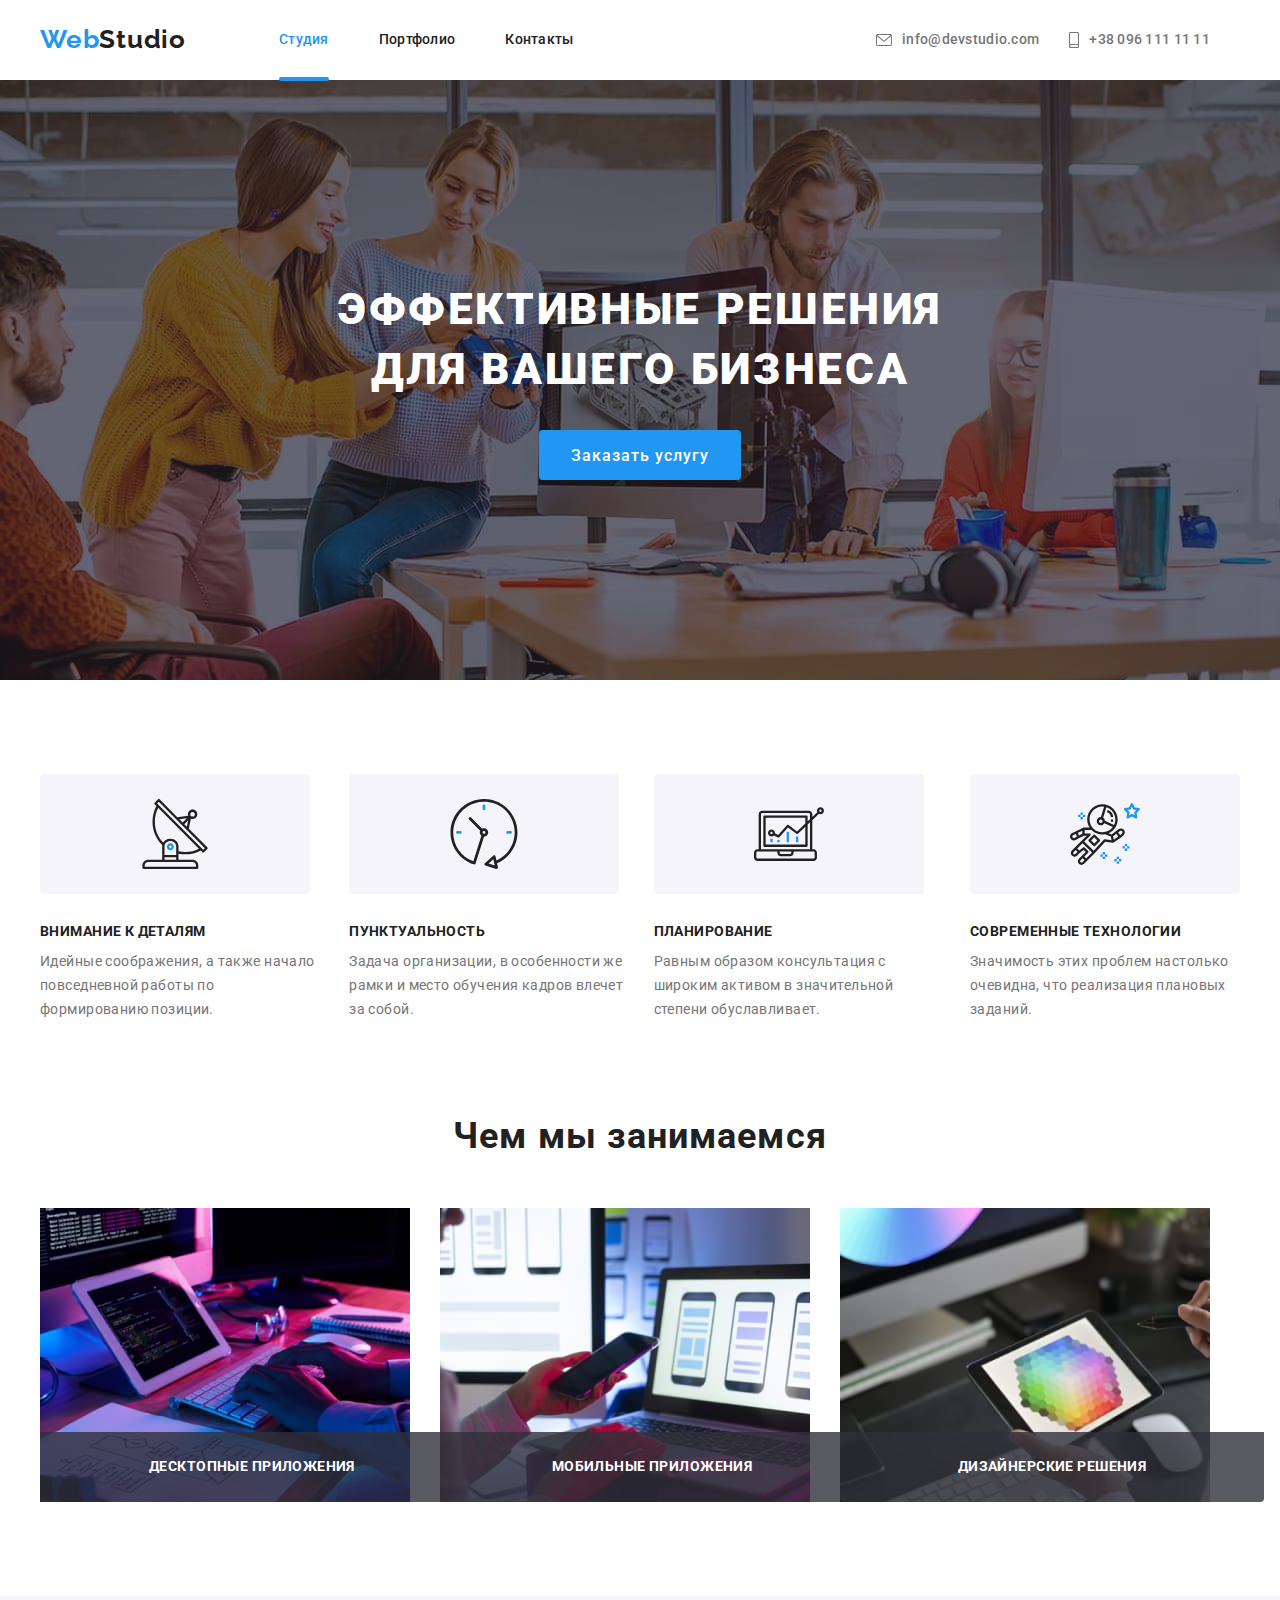
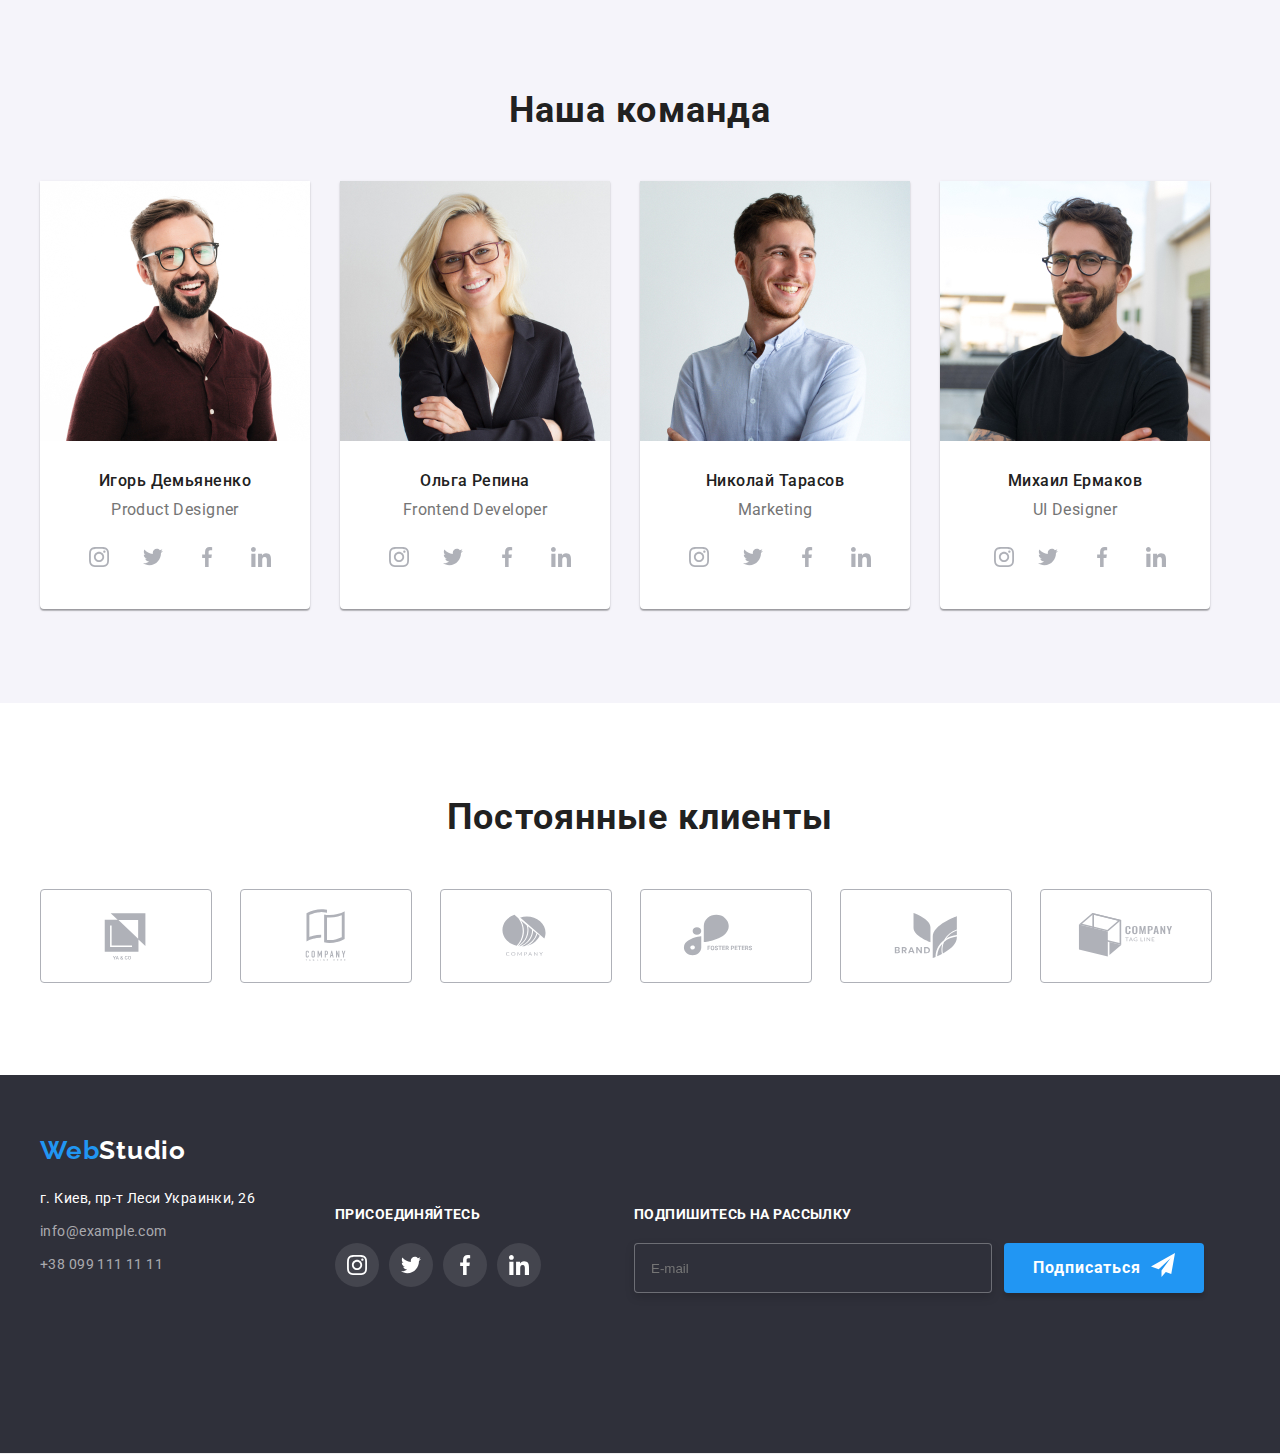
==== commit 9f42524c: "hw-07" ====
--- a/index.html
+++ b/index.html
@@ -367,7 +367,7 @@
         <!-- Секция контакты -->
         <footer class="footer">
             <div class="container footer__container">
-                <div class="footer">
+                <div class="footer-address">
                     <a class="logo footer__logo" href="/"><span class="logo-title">Web</span>Studio</a>
                     <address class="address">
                         <ul class="address-list list">
--- a/css/main.min.css
+++ b/css/main.min.css
@@ -56,7 +56,7 @@
   display: flex;
   margin-left: 93px;
 }
-.navi__item {
+.navi__item:not(:first-child) {
   margin-left: 50px;
 }
 .navi__item .navi__link {
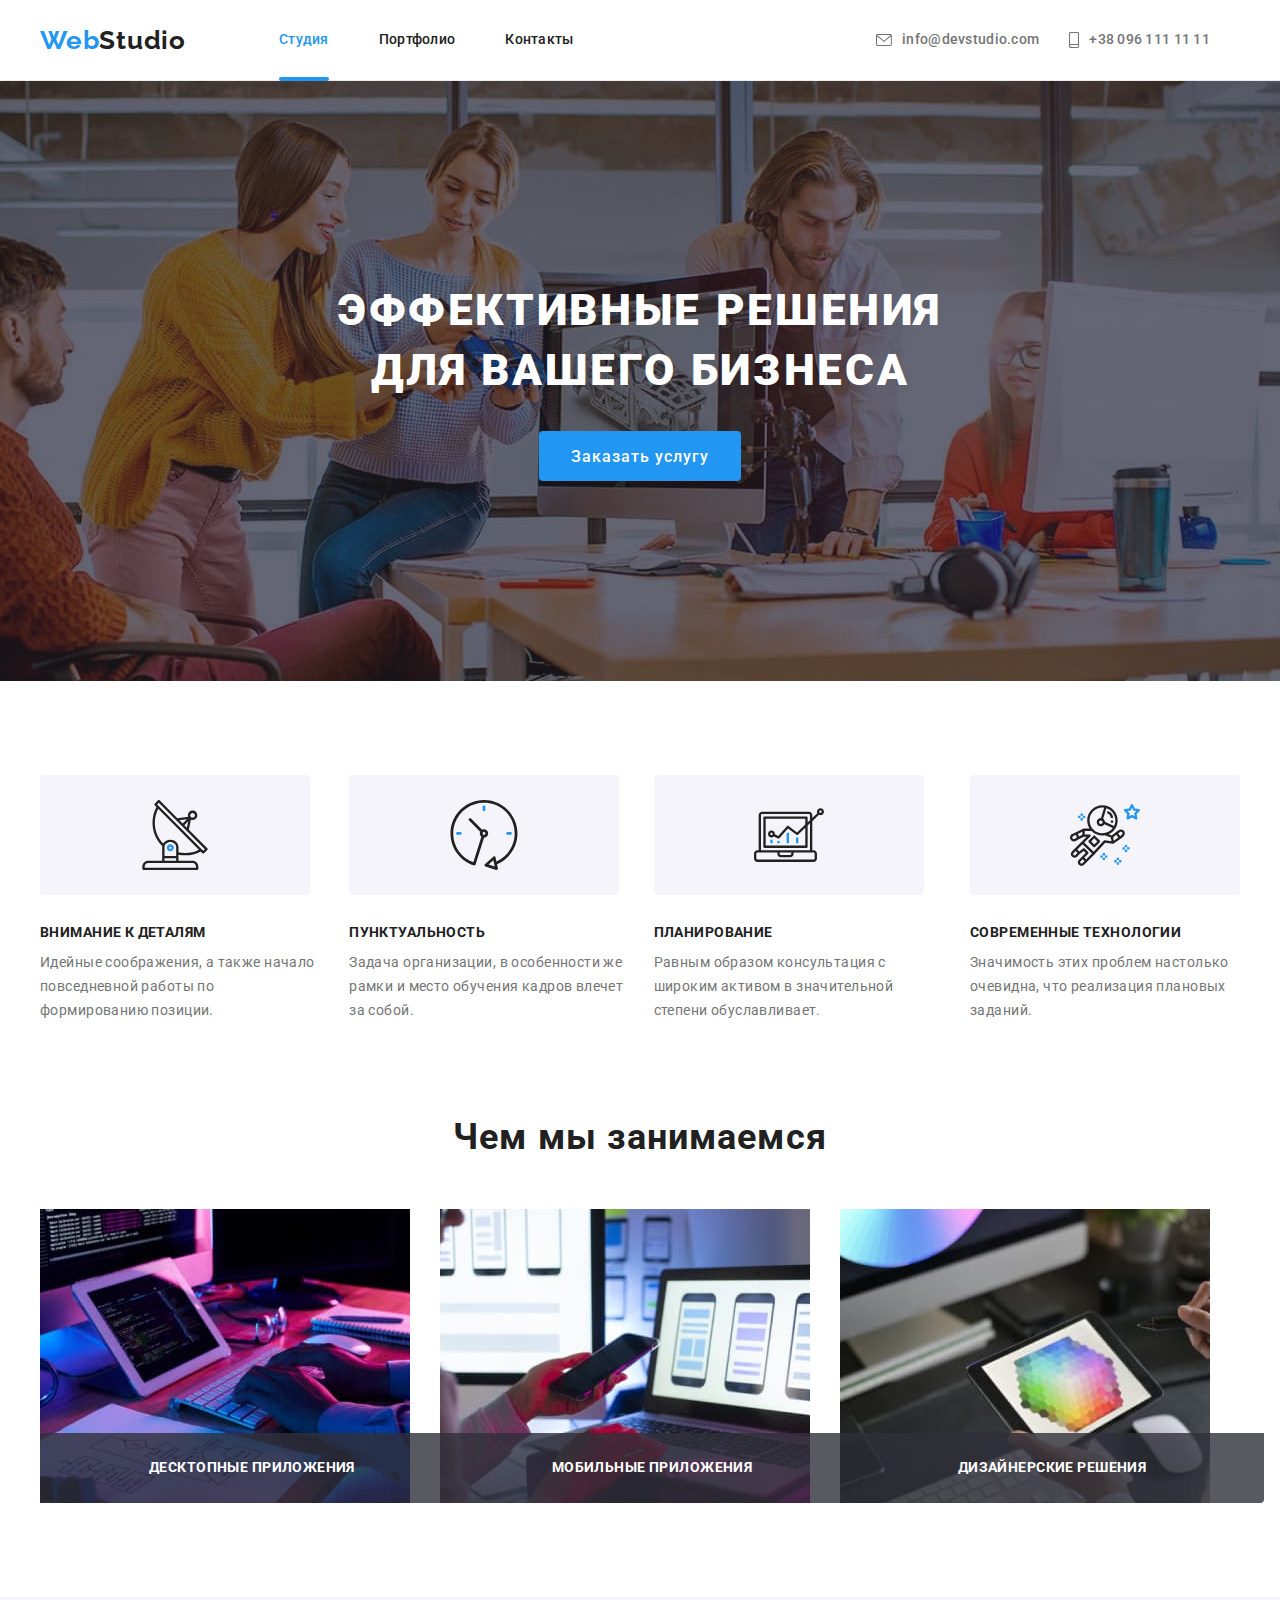
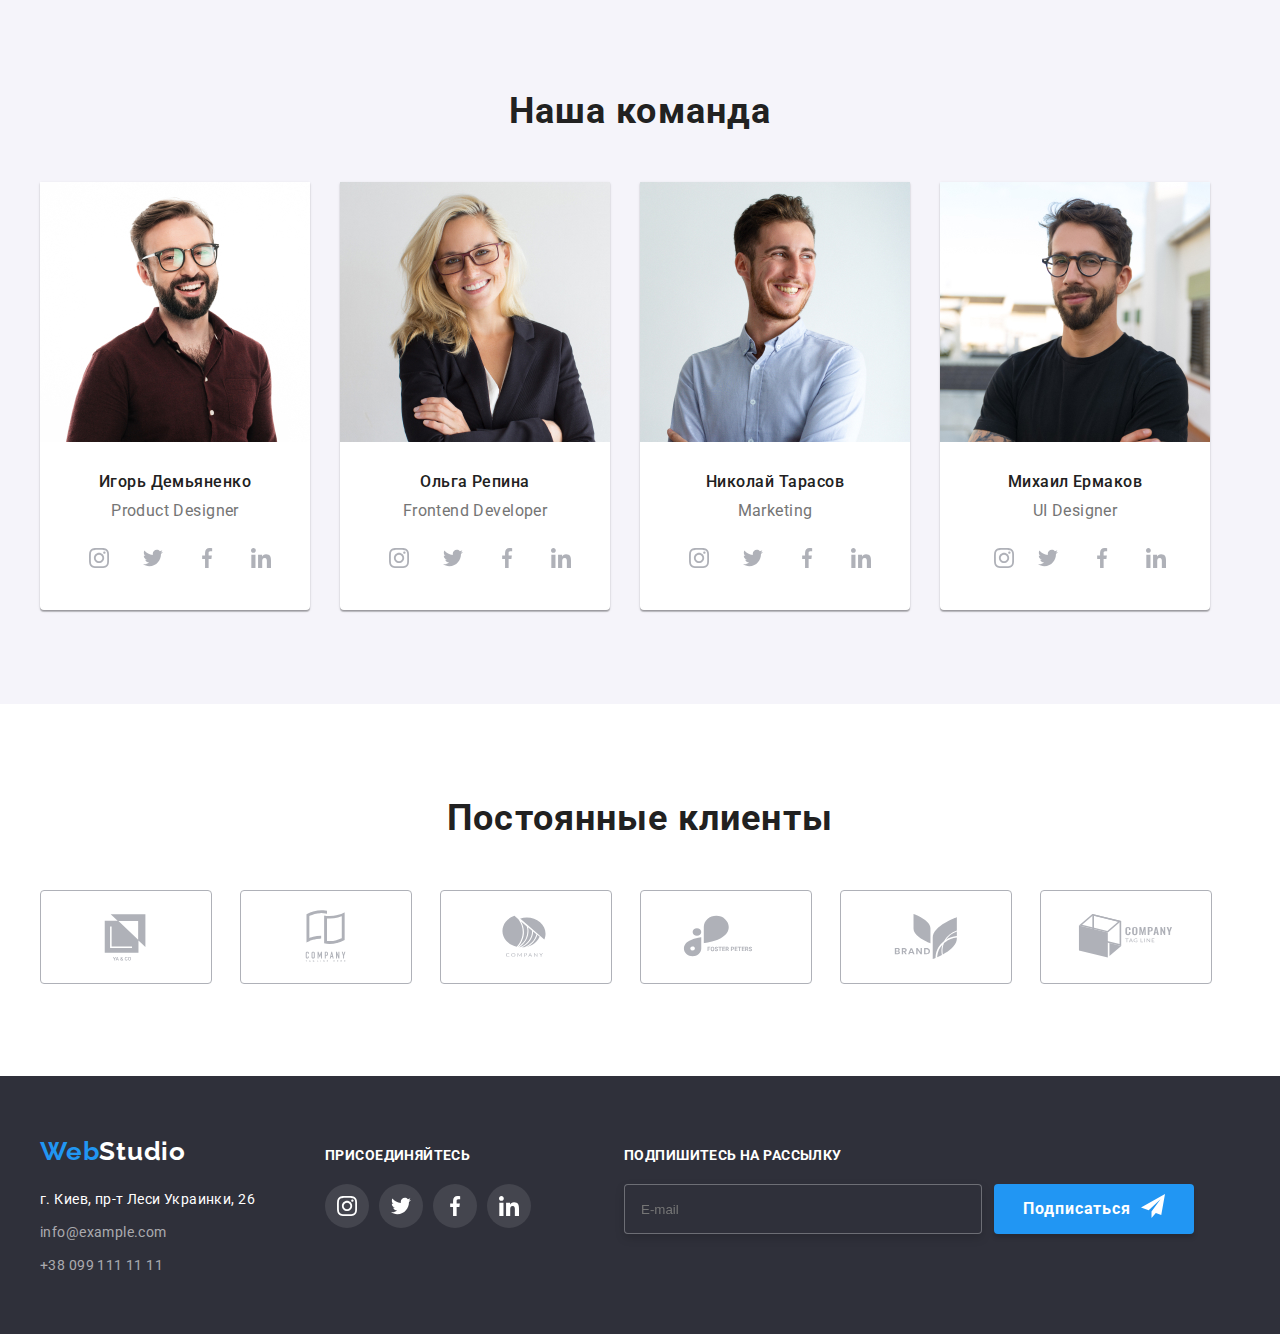
==== commit 09f81b06: "goit-markup-hw-07" ====
--- a/index.html
+++ b/index.html
@@ -19,7 +19,6 @@
 
 <body>
     <!-- Шапка сайта Студия-->
-    </header>
     <header class="header">
         <div class="container header__container">
             <nav class="header__navigation">
@@ -54,388 +53,387 @@
                 </li>
             </ul>
         </div>
-        <!-- Секция Эффективные решения -->
-        <main>
-            <section class="hero">
-                <div class="container hero__container">
-                    <h1 class="hero__title">Эффективные решения</br>для вашего бизнеса</h1>
-                    <button data-modal-open class="hero__button" type="button btn">Заказать услугу</button>
-                    <div class="backdrop is-hidden" data-modal>
-                        <div class="modal-close">
-                            <button data-modal-close class="btn__close" type="button">
-                                <svg class="close-icon" width="18px" height="18px">
-                                    <use href="./images/symbol-defs.svg#close"></use>
-                                </svg>
-                            </button>
-                            <div class="modal">
-                                <h3 class="modal__text">Оставьте свои данные, мы вам перезвоним</h3>
-                                <form class="form js-speaker-form">
-                                    <div class="form-field">
-                                        <label for="name">Имя</label>
-                                        <input type="text" name="name" id="name" />
-                                        <svg class="form-field__icon" width="18px" height="18px">
-                                            <use href="./images/symbol-defs.svg#person"></use>
-                                        </svg>
-
-                                    </div>
-                                    <div class="form-field">
-                                        <label for="tel">Телефон</label>
-                                        <input type="tel" name="tel" id="tel" />
-                                        <svg class="form-field__icon" width="18px" height="18px">
-                                            <use href="./images/symbol-defs.svg#phone"></use>
-                                        </svg>
-                                    </div>
-                                    <div class="form-field">
-                                        <label for="email">Почта</label>
-                                        <input type="email" name="email" id="email" />
-                                        <svg class="form-field__icon" width="18px" height="18px">
-                                            <use href="./images/symbol-defs.svg#email"></use>
-                                        </svg>
-                                    </div>
-                                    <div class="form-field">
-                                        <label for="comment">Комментарий</label>
-                                        <textarea class="form-field__comment" name="comment" id="name" rows="8"
-                                            placeholder="Введите текст"></textarea>
-                                    </div>
-
-                                    <div class="check-form">
-                                        <label class="checkbox-label">
-                                            <input type="checkbox" name="vector" value="vector"
-                                                class="check-form__checkbox" />
-                                            <span class="vector__icon"></span>
-                                            <span class="condition">Соглашаюсь с рассылкой и
-                                                принимаю
-                                                <a href="" class="check-form__condition">Условия договора</a>
-                                            </span>
-                                        </label>
-                                    </div>
-                                    <button class="form__btn-sumbit" type="submit">Отправить</button>
-                                </form>
-                            </div>
+    </header>
+    <!-- Секция Эффективные решения -->
+    <main>
+        <section class="hero">
+            <div class="container hero__container">
+                <h1 class="hero__title">Эффективные решения</br>для вашего бизнеса</h1>
+                <button data-modal-open class="hero__button" type="button btn">Заказать услугу</button>
+                <div class="backdrop is-hidden" data-modal>
+                    <div class="modal-close">
+                        <button data-modal-close class="btn__close" type="button">
+                            <svg class="close-icon" width="18px" height="18px">
+                                <use href="./images/symbol-defs.svg#close"></use>
+                            </svg>
+                        </button>
+                        <div class="modal">
+                            <h3 class="modal__text">Оставьте свои данные, мы вам перезвоним</h3>
+                            <form class="form js-speaker-form">
+                                <div class="form-field">
+                                    <label for="name">Имя</label>
+                                    <input type="text" name="name" id="name" />
+                                    <svg class="form-field__icon" width="18px" height="18px">
+                                        <use href="./images/symbol-defs.svg#person"></use>
+                                    </svg>
+
+                                </div>
+                                <div class="form-field">
+                                    <label for="tel">Телефон</label>
+                                    <input type="tel" name="tel" id="tel" />
+                                    <svg class="form-field__icon" width="18px" height="18px">
+                                        <use href="./images/symbol-defs.svg#phone"></use>
+                                    </svg>
+                                </div>
+                                <div class="form-field">
+                                    <label for="email">Почта</label>
+                                    <input type="email" name="email" id="email" />
+                                    <svg class="form-field__icon" width="18px" height="18px">
+                                        <use href="./images/symbol-defs.svg#email"></use>
+                                    </svg>
+                                </div>
+                                <div class="form-field">
+                                    <label for="comment">Комментарий</label>
+                                    <textarea class="form-field__comment" name="comment" id="name" rows="8"
+                                        placeholder="Введите текст"></textarea>
+                                </div>
+
+                                <div class="check-form">
+                                    <label class="checkbox-label">
+                                        <input type="checkbox" name="vector" value="vector"
+                                            class="check-form__checkbox" />
+                                        <span class="vector__icon"></span>
+                                        <span class="condition">Соглашаюсь с рассылкой и
+                                            принимаю
+                                            <a href="" class="check-form__condition">Условия договора</a>
+                                        </span>
+                                    </label>
+                                </div>
+                                <button class="form__btn-sumbit" type="submit">Отправить</button>
+                            </form>
                         </div>
                     </div>
-            </section>
-            <!-- Секция детали -->
-            <section class="section section-no-padding">
-                <div class="container">
-                    <h2 class="title" hidden>Oсобенности</h2>
-                    <ul class="feature list">
-                        <li class="feature__item">
-                            <div class="feature__icons">
-                                <svg class="feature__icon" width="70px" height="70">
-                                    <use href="./images/symbol-defs.svg#antenna"></use>
-                                </svg>
-                            </div>
-                            <h3 class="feature__title">Внимание к деталям</h3>
-                            <p class="feature__text">Идейные соображения, а также начало повседневной работы по
-                                формированию позиции.</p>
+                </div>
+        </section>
+        <!-- Секция детали -->
+        <section class="section section-no-padding">
+            <div class="container">
+                <h2 class="title" hidden>Oсобенности</h2>
+                <ul class="feature list">
+                    <li class="feature__item">
+                        <div class="feature__icons">
+                            <svg class="feature__icon" width="70px" height="70">
+                                <use href="./images/symbol-defs.svg#antenna"></use>
+                            </svg>
+                        </div>
+                        <h3 class="feature__title">Внимание к деталям</h3>
+                        <p class="feature__text">Идейные соображения, а также начало повседневной работы по
+                            формированию позиции.</p>
+                    </li>
+                    <li class="feature__item">
+                        <div class="feature__icons">
+                            <svg class="feature__icon" width="70px" height="70">
+                                <use href="./images/symbol-defs.svg#clock"></use>
+                            </svg>
+                        </div>
+                        <h3 class="feature__title">Пунктуальность</h3>
+                        <p class="feature__text">Задача организации, в особенности же рамки и место обучения
+                            кадров влечет за собой.</p>
+                    </li>
+                    <li class="feature__item">
+                        <div class="feature__icons">
+                            <svg class="feature__icon" width="70px" height="70">
+                                <use href="./images/symbol-defs.svg#diagram"></use>
+                            </svg>
+                        </div>
+                        <h3 class="feature__title">Планирование</h3>
+                        <p class="feature__text">Равным образом консультация с широким активом в значительной
+                            степени обуславливает.</p>
+                    </li>
+                    <li class="feature__item">
+                        <div class="feature__icons">
+                            <svg class="feature__icon" width="70px" height="70">
+                                <use href="./images/symbol-defs.svg#astronaut"></use>
+                            </svg>
+                        </div>
+                        <h3 class="feature__title">Современные технологии</h3>
+                        <p class="feature__text">Значимость этих проблем настолько очевидна, что реализация
+                            плановых заданий.</p>
+                    </li>
+                </ul>
+            </div>
+        </section>
+        <!-- Секция занятия-->
+        <section class="section">
+            <div class="container">
+                <h2 class="info__title">Чем мы занимаемся</h2>
+                <ul class="info list">
+                    <li class="info__item">
+                        <img src="./images/photo-box-1.jpg" alt="специалист пишет код " width="370" height="294" />
+                        <p class="info__text">Десктопные приложения</p>
+                    </li>
+                    <li class="info__item">
+                        <img src="./images/photo-box-2.jpg" alt="тестировщик тестует код " width="370" height="294" />
+                        <p class="info__text">Мобильные приложения</p>
+                    </li>
+                    <li class="info__item">
+                        <img src="./images/photo-box-3.jpg" alt="архитектор рисует проект " width="370" height="294" />
+                        <p class="info__text">Дизайнерские решения</p>
+                    </li>
+                </ul>
+            </div>
+        </section>
+        <!-- Секция команда -->
+        <section class="section about__section">
+            <div class="container">
+                <h2 class="about__title">Наша команда</h2>
+                <ul class="about list">
+                    <li class="about__item">
+                        <img src="images/about-img-1.jpg" alt="Игорь Демьяненко" width="270" height="260" />
+                        <div class="about__us">
+                            <h3 class="about__name">Игорь Демьяненко</h3>
+                            <p class="about__profession" lang="en">Product Designer</p>
+                            <ul class="social-list list">
+                                <li class="social__item">
+                                    <a class="social__link" href="">
+                                        <svg class="social__icon" width="20px" height="20px">
+                                            <use href="./images/symbol-defs.svg#instagram"></use>
+                                        </svg></a>
+                                </li>
+                                <li class="social__item">
+                                    <a class="social__link" href="">
+                                        <svg class="social__icon" width="20px" height="20px">
+                                            <use href="./images/symbol-defs.svg#twitter"></use>
+                                        </svg></a>
+                                </li>
+                                <li class="social__item">
+                                    <a class="social__link" href="">
+                                        <svg class="social__icon" width="20px" height="20px">
+                                            <use href="./images/symbol-defs.svg#facebook"></use>
+                                        </svg></a>
+                                </li>
+                                <li class="social__item">
+                                    <a class="social__link" href="">
+                                        <svg class="social__icon" width="20px" height="20px">
+                                            <use href="./images/symbol-defs.svg#linkedin"></use>
+                                        </svg></a>
+                                </li>
+                            </ul>
+                        </div>
+                    <li class="about__item">
+                        <img src="images/about-img-2.jpg" alt="Ольга Репина" width="270" height="260" />
+                        <div class="about__us">
+                            <h3 class="about__name">Ольга Репина</h3>
+                            <p class="about__profession" lang="en">Frontend Developer</p>
+                            <ul class="social-list list">
+                                <li class="social__item">
+                                    <a class="social__link" href="">
+                                        <svg class="social__icon" width="20px" height="20px">
+                                            <use href="./images/symbol-defs.svg#instagram"></use>
+                                        </svg></a>
+                                </li>
+                                <li class="social__item">
+                                    <a class="social__link" href="">
+                                        <svg class="social__icon" width="20px" height="20px">
+                                            <use href="./images/symbol-defs.svg#twitter"></use>
+                                        </svg></a>
+                                </li>
+                                <li class="social__item">
+                                    <a class="social__link" href="">
+                                        <svg class="social__icon" width="20px" height="20px">
+                                            <use href="./images/symbol-defs.svg#facebook"></use>
+                                        </svg></a>
+                                </li>
+                                <li class="social__item">
+                                    <a class="social__link" href="">
+                                        <svg class="social__icon" width="20px" height="20px">
+                                            <use href="./images/symbol-defs.svg#linkedin"></use>
+                                        </svg></a>
+                                </li>
+                            </ul>
+                        </div>
+                    <li class="about__item">
+                        <img src="images/about-img-3.jpg" alt="Николай Тарасов" width="270" height="260" />
+                        <div class="about__us">
+                            <h3 class="about__name">Николай Тарасов</h3>
+                            <p class="about__profession" lang="en">Marketing</p>
+                            <ul class="social-list list">
+                                <li class="social__item">
+                                    <a class="social__link" href="">
+                                        <svg class="social__icon" width="20px" height="20px">
+                                            <use href="./images/symbol-defs.svg#instagram"></use>
+                                        </svg></a>
+                                </li>
+                                <li class="social__item">
+                                    <a class="social__link" href="">
+                                        <svg class="social__icon" width="20px" height="20px">
+                                            <use href="./images/symbol-defs.svg#twitter"></use>
+                                        </svg></a>
+                                </li>
+                                <li class="social__item">
+                                    <a class="social__link" href="">
+                                        <svg class="social__icon" width="20px" height="20px">
+                                            <use href="./images/symbol-defs.svg#facebook"></use>
+                                        </svg></a>
+                                </li>
+                                <li class="social__item">
+                                    <a class="social__link" href="">
+                                        <svg class="social__icon" width="20px" height="20px">
+                                            <use href="./images/symbol-defs.svg#linkedin"></use>
+                                        </svg></a>
+                                </li>
+                            </ul>
+                        </div>
+                    <li class="about__item">
+                        <img src="images/about-img-4.jpg" alt="Михаил Ермаков" width="270" height="260" />
+                        <div class="about__us">
+                            <h3 class="about__name">Михаил Ермаков</h3>
+                            <p class="about__profession" lang="en">UI Designer</p>
+                            <ul class="social-list list">
+                                <li class="social__item">
+                                    <a class="social__link" href="">
+                                        <svg class="social__icon" width="20px" height="20px">
+                                            <use href="./images/symbol-defs.svg#instagram"></use>
+                                        </svg></a>
+                                </li>
+                                <li class="social-item">
+                                    <a class="social__link" href="">
+                                        <svg class="social__icon" width="20px" height="20px">
+                                            <use href="./images/symbol-defs.svg#twitter"></use>
+                                        </svg></a>
+                                </li>
+                                <li class="social__item">
+                                    <a class="social__link" href="">
+                                        <svg class="social__icon" width="20px" height="20px">
+                                            <use href="./images/symbol-defs.svg#facebook"></use>
+                                        </svg></a>
+                                </li>
+                                <li class="social__item">
+                                    <a class="social__link" href="">
+                                        <svg class="social__icon" width="20px" height="20px">
+                                            <use href="./images/symbol-defs.svg#linkedin"></use>
+                                        </svg></a>
+                                </li>
+                            </ul>
+                        </div>
+        </section>
+        <!-- Постоянные клиенты -->
+        <section class="clients">
+            <div class="container">
+                <h2 class="clietns__title">Постоянные клиенты</h2>
+                <ul class="client list">
+                    <li class="client__item">
+                        <a class="client__link" href="">
+                            <svg class="client__icon" width="106px" height="60px">
+                                <use href="./images/symbol-defs.svg#logo-1"></use>
+                            </svg></a>
+                    </li>
+                    <li class="client__item">
+                        <a class="client__link" href="">
+                            <svg class="client__icon" width="106px" height="60px">
+                                <use href="./images/symbol-defs.svg#logo-2"></use>
+                            </svg></a>
+                    </li>
+                    <li class="client__item">
+                        <a class="client__link" href="">
+                            <svg class="client__icon" width="106px" height="60px">
+                                <use href="./images/symbol-defs.svg#logo-3"></use>
+                            </svg></a>
+                    </li>
+                    <li class="client__item">
+                        <a class="client__link" href="">
+                            <svg class="client__icon" width="106px" height="60px">
+                                <use href="./images/symbol-defs.svg#logo-4"></use>
+                            </svg></a>
+                    </li>
+                    <li class="client__item">
+                        <a class="client__link" href="">
+                            <svg class="client__icon" width="106px" height="60px">
+                                <use href="./images/symbol-defs.svg#logo-5"></use>
+                            </svg></a>
+                    </li>
+                    <li class="client__item">
+                        <a class="client__link" href="">
+                            <svg class="client__icon" width="106px" height="60px">
+                                <use href="./images/symbol-defs.svg#logo-6"></use>
+                            </svg></a>
+                    </li>
+                </ul>
+            </div>
+        </section>
+    </main>
+    <!-- Секция контакты -->
+    <footer class="footer">
+        <div class="container footer__container">
+            <div class="footer-address">
+                <a class="logo footer__logo" href="/"><span class="logo-title">Web</span>Studio</a>
+                <address class="address">
+                    <ul class="address-list list">
+                        <li class="address__item">
+                            <a class="address__link address__link--address" href="">г. Киев, пр-т Леси Украинки,
+                                26</a>
                         </li>
-                        <li class="feature__item">
-                            <div class="feature__icons">
-                                <svg class="feature__icon" width="70px" height="70">
-                                    <use href="./images/symbol-defs.svg#clock"></use>
-                                </svg>
-                            </div>
-                            <h3 class="feature__title">Пунктуальность</h3>
-                            <p class="feature__text">Задача организации, в особенности же рамки и место обучения
-                                кадров влечет за собой.</p>
+                        <li class="address__item">
+                            <a class="address__link address__link--contact"
+                                href="mailto:info@example.com">info@example.com</a>
                         </li>
-                        <li class="feature__item">
-                            <div class="feature__icons">
-                                <svg class="feature__icon" width="70px" height="70">
-                                    <use href="./images/symbol-defs.svg#diagram"></use>
-                                </svg>
-                            </div>
-                            <h3 class="feature__title">Планирование</h3>
-                            <p class="feature__text">Равным образом консультация с широким активом в значительной
-                                степени обуславливает.</p>
-                        </li>
-                        <li class="feature__item">
-                            <div class="feature__icons">
-                                <svg class="feature__icon" width="70px" height="70">
-                                    <use href="./images/symbol-defs.svg#astronaut"></use>
-                                </svg>
-                            </div>
-                            <h3 class="feature__title">Современные технологии</h3>
-                            <p class="feature__text">Значимость этих проблем настолько очевидна, что реализация
-                                плановых заданий.</p>
+                        <li class="address__item">
+                            <a class="address__link address__link--contact" href="tel:+380991111111">+38 099 111 11
+                                11</a>
                         </li>
                     </ul>
-                </div>
-            </section>
-            <!-- Секция занятия-->
-            <section class="section">
-                <div class="container">
-                    <h2 class="info__title">Чем мы занимаемся</h2>
-                    <ul class="info list">
-                        <li class="info__item">
-                            <img src="./images/photo-box-1.jpg" alt="специалист пишет код " width="370" height="294" />
-                            <p class="info__text">Десктопные приложения</p>
-                        </li>
-                        <li class="info__item">
-                            <img src="./images/photo-box-2.jpg" alt="тестировщик тестует код " width="370"
-                                height="294" />
-                            <p class="info__text">Мобильные приложения</p>
-                        </li>
-                        <li class="info__item">
-                            <img src="./images/photo-box-3.jpg" alt="архитектор рисует проект " width="370"
-                                height="294" />
-                            <p class="info__text">Дизайнерские решения</p>
-                        </li>
-                    </ul>
-                </div>
-            </section>
-            <!-- Секция команда -->
-            <section class="section about__section">
-                <div class="container">
-                    <h2 class="about__title">Наша команда</h2>
-                    <ul class="about list">
-                        <li class="about__item">
-                            <img src="images/about-img-1.jpg" alt="Игорь Демьяненко" width="270" height="260" />
-                            <div class="about__us">
-                                <h3 class="about__name">Игорь Демьяненко</h3>
-                                <p class="about__profession" lang="en">Product Designer</p>
-                                <ul class="social-list list">
-                                    <li class="social__item">
-                                        <a class="social__link" href="">
-                                            <svg class="social__icon" width="20px" height="20px">
-                                                <use href="./images/symbol-defs.svg#instagram"></use>
-                                            </svg></a>
-                                    </li>
-                                    <li class="social__item">
-                                        <a class="social__link" href="">
-                                            <svg class="social__icon" width="20px" height="20px">
-                                                <use href="./images/symbol-defs.svg#twitter"></use>
-                                            </svg></a>
-                                    </li>
-                                    <li class="social__item">
-                                        <a class="social__link" href="">
-                                            <svg class="social__icon" width="20px" height="20px">
-                                                <use href="./images/symbol-defs.svg#facebook"></use>
-                                            </svg></a>
-                                    </li>
-                                    <li class="social__item">
-                                        <a class="social__link" href="">
-                                            <svg class="social__icon" width="20px" height="20px">
-                                                <use href="./images/symbol-defs.svg#linkedin"></use>
-                                            </svg></a>
-                                    </li>
-                                </ul>
-                            </div>
-                        <li class="about__item">
-                            <img src="images/about-img-2.jpg" alt="Ольга Репина" width="270" height="260" />
-                            <div class="about__us">
-                                <h3 class="about__name">Ольга Репина</h3>
-                                <p class="about__profession" lang="en">Frontend Developer</p>
-                                <ul class="social-list list">
-                                    <li class="social__item">
-                                        <a class="social__link" href="">
-                                            <svg class="social__icon" width="20px" height="20px">
-                                                <use href="./images/symbol-defs.svg#instagram"></use>
-                                            </svg></a>
-                                    </li>
-                                    <li class="social__item">
-                                        <a class="social__link" href="">
-                                            <svg class="social__icon" width="20px" height="20px">
-                                                <use href="./images/symbol-defs.svg#twitter"></use>
-                                            </svg></a>
-                                    </li>
-                                    <li class="social__item">
-                                        <a class="social__link" href="">
-                                            <svg class="social__icon" width="20px" height="20px">
-                                                <use href="./images/symbol-defs.svg#facebook"></use>
-                                            </svg></a>
-                                    </li>
-                                    <li class="social__item">
-                                        <a class="social__link" href="">
-                                            <svg class="social__icon" width="20px" height="20px">
-                                                <use href="./images/symbol-defs.svg#linkedin"></use>
-                                            </svg></a>
-                                    </li>
-                                </ul>
-                            </div>
-                        <li class="about__item">
-                            <img src="images/about-img-3.jpg" alt="Николай Тарасов" width="270" height="260" />
-                            <div class="about__us">
-                                <h3 class="about__name">Николай Тарасов</h3>
-                                <p class="about__profession" lang="en">Marketing</p>
-                                <ul class="social-list list">
-                                    <li class="social__item">
-                                        <a class="social__link" href="">
-                                            <svg class="social__icon" width="20px" height="20px">
-                                                <use href="./images/symbol-defs.svg#instagram"></use>
-                                            </svg></a>
-                                    </li>
-                                    <li class="social__item">
-                                        <a class="social__link" href="">
-                                            <svg class="social__icon" width="20px" height="20px">
-                                                <use href="./images/symbol-defs.svg#twitter"></use>
-                                            </svg></a>
-                                    </li>
-                                    <li class="social__item">
-                                        <a class="social__link" href="">
-                                            <svg class="social__icon" width="20px" height="20px">
-                                                <use href="./images/symbol-defs.svg#facebook"></use>
-                                            </svg></a>
-                                    </li>
-                                    <li class="social__item">
-                                        <a class="social__link" href="">
-                                            <svg class="social__icon" width="20px" height="20px">
-                                                <use href="./images/symbol-defs.svg#linkedin"></use>
-                                            </svg></a>
-                                    </li>
-                                </ul>
-                            </div>
-                        <li class="about__item">
-                            <img src="images/about-img-4.jpg" alt="Михаил Ермаков" width="270" height="260" />
-                            <div class="about__us">
-                                <h3 class="about__name">Михаил Ермаков</h3>
-                                <p class="about__profession" lang="en">UI Designer</p>
-                                <ul class="social-list list">
-                                    <li class="social__item">
-                                        <a class="social__link" href="">
-                                            <svg class="social__icon" width="20px" height="20px">
-                                                <use href="./images/symbol-defs.svg#instagram"></use>
-                                            </svg></a>
-                                    </li>
-                                    <li class="social-item">
-                                        <a class="social__link" href="">
-                                            <svg class="social__icon" width="20px" height="20px">
-                                                <use href="./images/symbol-defs.svg#twitter"></use>
-                                            </svg></a>
-                                    </li>
-                                    <li class="social__item">
-                                        <a class="social__link" href="">
-                                            <svg class="social__icon" width="20px" height="20px">
-                                                <use href="./images/symbol-defs.svg#facebook"></use>
-                                            </svg></a>
-                                    </li>
-                                    <li class="social__item">
-                                        <a class="social__link" href="">
-                                            <svg class="social__icon" width="20px" height="20px">
-                                                <use href="./images/symbol-defs.svg#linkedin"></use>
-                                            </svg></a>
-                                    </li>
-                                </ul>
-                            </div>
-            </section>
-            <!-- Постоянные клиенты -->
-            <section class="clients">
-                <div class="container">
-                    <h2 class="clietns__title">Постоянные клиенты</h2>
-                    <ul class="client list">
-                        <li class="client__item">
-                            <a class="client__link" href="">
-                                <svg class="client__icon" width="106px" height="60px">
-                                    <use href="./images/symbol-defs.svg#logo-1"></use>
-                                </svg></a>
-                        </li>
-                        <li class="client__item">
-                            <a class="client__link" href="">
-                                <svg class="client__icon" width="106px" height="60px">
-                                    <use href="./images/symbol-defs.svg#logo-2"></use>
-                                </svg></a>
-                        </li>
-                        <li class="client__item">
-                            <a class="client__link" href="">
-                                <svg class="client__icon" width="106px" height="60px">
-                                    <use href="./images/symbol-defs.svg#logo-3"></use>
-                                </svg></a>
-                        </li>
-                        <li class="client__item">
-                            <a class="client__link" href="">
-                                <svg class="client__icon" width="106px" height="60px">
-                                    <use href="./images/symbol-defs.svg#logo-4"></use>
-                                </svg></a>
-                        </li>
-                        <li class="client__item">
-                            <a class="client__link" href="">
-                                <svg class="client__icon" width="106px" height="60px">
-                                    <use href="./images/symbol-defs.svg#logo-5"></use>
-                                </svg></a>
-                        </li>
-                        <li class="client__item">
-                            <a class="client__link" href="">
-                                <svg class="client__icon" width="106px" height="60px">
-                                    <use href="./images/symbol-defs.svg#logo-6"></use>
-                                </svg></a>
-                        </li>
-                    </ul>
-                </div>
-            </section>
-        </main>
-        <!-- Секция контакты -->
-        <footer class="footer">
-            <div class="container footer__container">
-                <div class="footer-address">
-                    <a class="logo footer__logo" href="/"><span class="logo-title">Web</span>Studio</a>
-                    <address class="address">
-                        <ul class="address-list list">
-                            <li class="address__item">
-                                <a class="address__link address__link--address" href="">г. Киев, пр-т Леси Украинки,
-                                    26</a>
-                            </li>
-                            <li class="address__item">
-                                <a class="address__link address__link--contact"
-                                    href="mailto:info@example.com">info@example.com</a>
-                            </li>
-                            <li class="address__item">
-                                <a class="address__link address__link--contact" href="tel:+380991111111">+38 099 111 11
-                                    11</a>
-                            </li>
-                        </ul>
-                    </address>
-                </div>
-                <div class="networks">
-                    <p class="network__title">присоединяйтесь</p>
-                    <ul class="network list">
-                        <li class="network__item">
-                            <a class="network__link" href="">
-                                <svg class="icon" width="20px" height="20px">
-                                    <use href="./images/symbol-defs.svg#instagram"></use>
-                                </svg>
-                            </a>
-                        </li>
-                        <li class="network__item">
-                            <a class="network__link" href="">
-                                <svg class="icon" width="20px" height="20px">
-                                    <use href="./images/symbol-defs.svg#twitter"></use>
-                                </svg>
-                            </a>
-                        </li>
-                        <li class="network__item">
-                            <a class="network__link" href="">
-                                <svg class="icon" width="20px" height="20px">
-                                    <use href="./images/symbol-defs.svg#facebook"></use>
-                                </svg>
-                            </a>
-                        </li>
-                        <li class="network__item">
-                            <a class="network__link" href="">
-                                <svg class="icon" width="20px" height="20px">
-                                    <use href="./images/symbol-defs.svg#linkedin"></use>
-                                </svg>
-                            </a>
-                        </li>
-                    </ul>
-                </div>
-                <div class="sends">
-                    <h3 class="send__text">Подпишитесь на рассылку</h3>
-                    <form class="send__form">
-                        <input type="email" name="E-mail" placeholder="E-mail" autocomplete="email" class="input" />
-                        <button type="submit" class="but__sumbit">
-                            Подписаться
-                            <svg class="send__icon" width="24px" height="24px">
-                                <use href="./images/symbol-defs.svg#icon-send"></use>
-                            </svg>
-
-                        </button>
-                    </form>
-                </div>
-
-            </div>
-        </footer>
-        <script src="./js/modal.js"></script>
+                </address>
+            </div>
+            <div class="networks">
+                <p class="network__title">присоединяйтесь</p>
+                <ul class="network list">
+                    <li class="network__item">
+                        <a class="network__link" href="">
+                            <svg class="icon" width="20px" height="20px">
+                                <use href="./images/symbol-defs.svg#instagram"></use>
+                            </svg>
+                        </a>
+                    </li>
+                    <li class="network__item">
+                        <a class="network__link" href="">
+                            <svg class="icon" width="20px" height="20px">
+                                <use href="./images/symbol-defs.svg#twitter"></use>
+                            </svg>
+                        </a>
+                    </li>
+                    <li class="network__item">
+                        <a class="network__link" href="">
+                            <svg class="icon" width="20px" height="20px">
+                                <use href="./images/symbol-defs.svg#facebook"></use>
+                            </svg>
+                        </a>
+                    </li>
+                    <li class="network__item">
+                        <a class="network__link" href="">
+                            <svg class="icon" width="20px" height="20px">
+                                <use href="./images/symbol-defs.svg#linkedin"></use>
+                            </svg>
+                        </a>
+                    </li>
+                </ul>
+            </div>
+            <div class="sends">
+                <h3 class="send__text">Подпишитесь на рассылку</h3>
+                <form class="send__form">
+                    <input type="email" name="E-mail" placeholder="E-mail" autocomplete="email" class="input" />
+                    <button type="submit" class="but__sumbit">
+                        Подписаться
+                        <svg class="send__icon" width="24px" height="24px">
+                            <use href="./images/symbol-defs.svg#icon-send"></use>
+                        </svg>
+
+                    </button>
+                </form>
+            </div>
+
+        </div>
+    </footer>
+    <script src="./js/modal.js"></script>
 
 </body>
 
--- a/css/main.min.css
+++ b/css/main.min.css
@@ -42,6 +42,7 @@
   padding-right: 15px;
   margin: 0 auto;
 }
+
 .header__navigation {
   display: -webkit-box;
   display: -ms-flexbox;
@@ -133,7 +134,7 @@
   fill: currentColor;
 }
 .header {
-  border-bottom: 1px solid #eee;
+  border-bottom: 1px solid #ececee;
 }
 .header__container {
   display: -webkit-box;
@@ -147,8 +148,7 @@
   line-height: 1.19;
   text-decoration: none;
   letter-spacing: 0.03em;
-  padding-top: 24px;
-  padding-bottom: 25px;
+
   text-decoration: none;
   color: #212121;
   -webkit-transition: color 250ms cubic-bezier(0.4, 0, 0.2, 1);
@@ -164,14 +164,13 @@
   color: #2196f2;
 }
 .footer {
-  padding-top: 60px;
-  padding-bottom: 60px;
   background-color: #2f303a;
 }
 .footer__container {
   display: -webkit-box;
   display: -ms-flexbox;
   display: flex;
+  align-items: baseline;
 }
 .footer__logo {
   font-family: Raleway;
@@ -886,7 +885,7 @@
 .address {
   margin-top: 20px;
 }
-.address__item {
+.address__item:not(:last-child) {
   margin-bottom: 9px;
 }
 .address__link {
@@ -915,8 +914,6 @@
   transition: color 250ms cubic-bezier(0.4, 0, 0.2, 1);
 }
 .networks {
-  padding-top: 72px;
-  padding-bottom: 100px;
   margin-left: 70px;
 }
 .network__title {
@@ -924,13 +921,16 @@
   font-weight: 700;
   line-height: 1.14;
   color: #fff;
+
+  margin-bottom: 20px;
+}
+.network {
+  display: -webkit-box;
+  display: -ms-flexbox;
+  display: flex;
+}
+.network__item:not(:first-child) {
   margin-left: 10px;
-  margin-bottom: 20px;
-}
-.network {
-  display: -webkit-box;
-  display: -ms-flexbox;
-  display: flex;
 }
 .network__link {
   display: -webkit-box;
@@ -951,9 +951,7 @@
   -webkit-transition: background-color 250ms cubic-bezier(0.4, 0, 0.2, 1);
   transition: background-color 250ms cubic-bezier(0.4, 0, 0.2, 1);
 }
-.network__link {
-  margin-left: 10px;
-}
+
 .network__link:hover,
 .network__link:focus {
   background-color: #2196f2;
